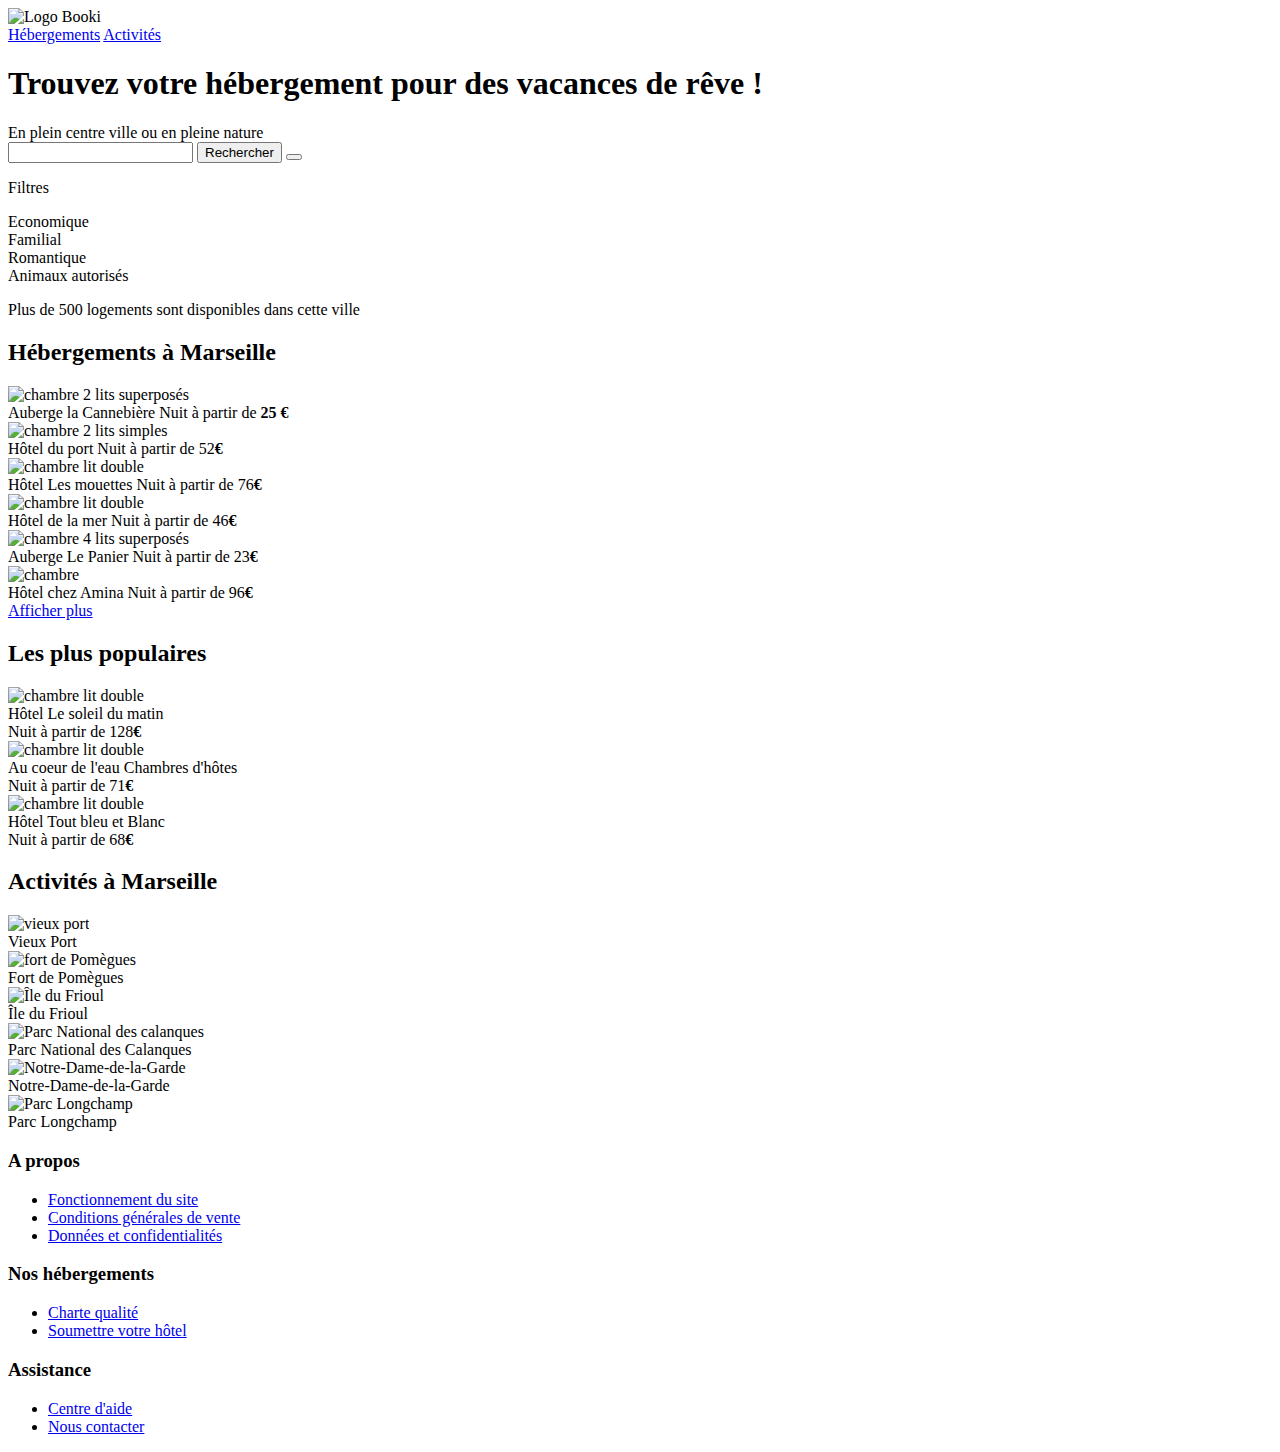
==== index1.html @ a5f81b46 "test commit" ====
<!DOCTYPE html>
<html lang="fr">
  <head>
    <meta charset="UTF-8" />
    <meta http-equiv="X-UA-Compatible" content="IE=edge" />
    <meta name="viewport" content="width=device-width, initial-scale=1.0" />
    <meta name="description" content="recherche d'hébergements" />
    <link rel="preconnect" href="https://fonts.googleapis.com" />
    <link rel="preconnect" href="https://fonts.gstatic.com" crossorigin />
    <link
      href="https://fonts.googleapis.com/css2?family=Raleway:wght@400;800&display=swap"
      rel="stylesheet"
    />
    <link rel="steelsheet" href="normalize1.css" />
    <link rel="stylesheet" href="style1.css" />
    <script
      src="https://kit.fontawesome.com/217941a73b.js"
      crossorigin="anonymous"
    ></script>
    <title>Booki</title>
  </head>
  <body>
    <nav class="navigation">
      <div>
        <img class="nav_logo" src="images/logo/Booki.png" alt="Logo Booki" />
      </div>
      <div>
        <a href="#Hebergements">Hébergements</a>
        <a href="#Activites">Activités</a>
      </div>
    </nav>
    <header>
      <div class="header">
        <h1>Trouvez votre hébergement pour des vacances de rêve !</h1>
        <span>En plein centre ville ou en pleine nature</span>
      </div>

      <!-- Formulaire -->

      <form method="post" action="traitement.php">
        <i class="fas fa-map-marker-alt icon_lieu"></i>
        <label for="ville"></label>
        <input
          type="text"
          class="ville"
          name="ville"
          autocomplete="off"
          id="ville"
        />
        <input type="button" class="bouton_texte" value="Rechercher" />
        <button type="button" class="loupe">
          <i class="fas fa-search icone_loupe"></i>
        </button>
        <!-- <button class="rechercher">
        
          <span class="bouton_texte">Rechercher</span>
        </button> -->
      </form>
      <div class="filtres">
        <p class="texte_filtres">Filtres</p>

        <div class="filtre filtre_economique">
          <div class="rond">
            <div>
              <i
                class="fas fa-money-bill-wave icone"
                style="font-size: 12px"
              ></i>
            </div>
          </div>
          <div>Economique</div>
        </div>

        <div class="filtre filtre_familial">
          <div class="rond">
            <div>
              <i class="fas fa-child icone" style="font-size: 14px"></i>
            </div>
          </div>
          <div>Familial</div>
        </div>

        <div class="filtre filtre_romantique">
          <div class="rond">
            <div>
              <i class="fas fa-heart icone" style="font-size: 14px"></i>
            </div>
          </div>
          <div>Romantique</div>
        </div>

        <div class="filtre filtre_animaux">
          <div class="rond">
            <div>
              <i class="fas fa-dog icone" style="font-size: 14px"></i>
            </div>
          </div>
          <div>Animaux autorisés</div>
        </div>
      </div>

      <!-- Info -->

      <div class="info">
        <div class="rond_info">
          <div>
            <i class="fas fa-info icone_info" style="font-size: 12px"></i>
          </div>
        </div>

        <p>Plus de 500 logements sont disponibles dans cette ville</p>
      </div>
    </header>
    <main>
      <!-- HEBERGEMENTS A MARSEILLE-->

      <section class="section_h">
        <h2 id="Hebergements">Hébergements à Marseille</h2>

        <div class="hebergements">
          <div class="cartes">
            <div class="carte_h carte_h1">
              <img
                src="images/hebergements/4_small/marcus-loke-WQJvWU_HZFo-unsplash.jpg"
                alt="chambre 2 lits superposés"
                class="photo_h"
              />

              <div class="details_hebergements">
                <span class="nom">Auberge la Cannebière</span>
                <span class="prix">Nuit à partir de <strong>25 €</strong></span>
                <div class="star">
                  <i class="fas fa-star"></i>
                  <i class="fas fa-star"></i>
                  <i class="fas fa-star"></i>
                  <i class="fas fa-star"></i>
                  <i class="fas fa-star"></i>
                </div>
              </div>
            </div>

            <div class="carte_h carte_h2">
              <img
                src="images/hebergements/4_small/fred-kleber-gTbaxaVLvsg-unsplash.jpg"
                alt="chambre 2 lits simples"
                class="photo_h"
              />

              <div class="details_hebergements">
                <span class="nom">Hôtel du port</span>
                <span class="prix">Nuit à partir de 52<strong>€</strong></span>
                <div class="star">
                  <i class="fas fa-star"></i>
                  <i class="fas fa-star"></i>
                  <i class="fas fa-star"></i>
                  <i class="fas fa-star"></i>
                  <i class="fas fa-star"></i>
                </div>
              </div>
            </div>

            <div class="carte_h carte_h3">
              <img
                src="images/hebergements/4_small/reisetopia-B8WIgxA_PFU-unsplash.jpg"
                alt="chambre lit double"
                class="photo_h"
              />

              <div class="details_hebergements">
                <span class="nom">Hôtel Les mouettes</span>
                <span class="prix">Nuit à partir de 76<strong>€</strong></span>
                <div class="star">
                  <i class="fas fa-star"></i>
                  <i class="fas fa-star"></i>
                  <i class="fas fa-star"></i>
                  <i class="fas fa-star"></i>
                  <i class="fas fa-star"></i>
                </div>
              </div>
            </div>

            <div class="carte_h carte_h4">
              <img
                src="images/hebergements/4_small/annie-spratt-Eg1qcIitAuA-unsplash.jpg"
                alt="chambre lit double"
                class="photo_h"
              />

              <div class="details_hebergements">
                <span class="nom">Hôtel de la mer</span>
                <span class="prix">Nuit à partir de 46<strong>€</strong></span>
                <div class="star">
                  <i class="fas fa-star"></i>
                  <i class="fas fa-star"></i>
                  <i class="fas fa-star"></i>
                  <i class="fas fa-star"></i>
                  <i class="fas fa-star"></i>
                </div>
              </div>
            </div>

            <div class="carte_h carte_h5">
              <img
                src="images/hebergements/4_small/nicate-lee-kT-ZyaiwBe0-unsplash.jpg"
                alt="chambre 4 lits superposés"
                class="photo_h"
              />
              <div class="details_hebergements">
                <span class="nom">Auberge Le Panier</span>
                <span class="prix">Nuit à partir de 23<strong>€</strong></span>
                <div class="star">
                  <i class="fas fa-star"></i>
                  <i class="fas fa-star"></i>
                  <i class="fas fa-star"></i>
                  <i class="fas fa-star"></i>
                  <i class="fas fa-star"></i>
                </div>
              </div>
            </div>

            <div class="carte_h carte_h6">
              <img
                src="images/hebergements/4_small/febrian-zakaria-M6S1WvfW68A-unsplash.jpg"
                alt="chambre"
                class="photo_h"
              />

              <div class="details_hebergements">
                <span class="nom">Hôtel chez Amina</span>
                <span class="prix">Nuit à partir de 96<strong>€</strong></span>
                <div class="star">
                  <i class="fas fa-star"></i>
                  <i class="fas fa-star"></i>
                  <i class="fas fa-star"></i>
                  <i class="fas fa-star"></i>
                  <i class="fas fa-star"></i>
                </div>
              </div>
            </div>
          </div>
        </div>
        <a href="#" class="plus">Afficher plus</a>
      </section>

      <!-- LES PLUS POPULAIRES -->

      <aside>
        <div class="titre">
          <h2>Les plus populaires</h2>
          <i class="fas fa-chart-line icone_fleche" style="font-size: 24px"></i>
        </div>

        <div class="populaires">
          <div class="cartes_p carte_p1">
            <img
              src="images/hebergements/4_small/emile-guillemot-Bj_rcSC5XfE-unsplash.jpg"
              alt="chambre lit double"
              class="photo_p"
            />

            <div class="details_populaires">
              <div>
                <div class="nom">Hôtel Le soleil du matin</div>
                <div class="prix">Nuit à partir de 128<strong>€</strong></div>
              </div>
              <div class="star_p">
                <i class="fas fa-star star"></i>
                <i class="fas fa-star star"></i>
                <i class="fas fa-star star"></i>
                <i class="fas fa-star star"></i>
                <i class="fas fa-star star"></i>
              </div>
            </div>
          </div>
        </div>
        <div class="cartes_p carte_p2">
          <img
            src="images/hebergements/4_small/aw-creative-VGs8z60yT2c-unsplash.jpg"
            alt="chambre lit double"
            class="photo_p"
          />

          <div class="details_populaires">
            <div>
              <div class="nom">Au coeur de l'eau Chambres d'hôtes</div>
              <div class="prix">Nuit à partir de 71<strong>€</strong></div>
            </div>

            <div class="star_p">
              <i class="fas fa-star star"></i>
              <i class="fas fa-star star"></i>
              <i class="fas fa-star star"></i>
              <i class="fas fa-star star"></i>
              <i class="fas fa-star star"></i>
            </div>
          </div>
        </div>

        <div class="cartes_p carte_p3">
          <img
            src="images/hebergements/4_small/febrian-zakaria-sjvU0THccQA-unsplash.jpg"
            alt="chambre lit double"
            class="photo_p"
          />
          <div class="details_populaires">
            <div>
              <div class="nom">Hôtel Tout bleu et Blanc</div>

              <div class="prix">Nuit à partir de 68<strong>€</strong></div>
            </div>
            <div class="star_p">
              <i class="fas fa-star star"></i>
              <i class="fas fa-star star"></i>
              <i class="fas fa-star star"></i>
              <i class="fas fa-star star"></i>
              <i class="fas fa-star star"></i>
            </div>
          </div>
        </div>
      </aside>

      <!-- ACTIVITES A MARSEILLE -->

      <section class="section_a">
        <h2 id="Activites">Activités à Marseille</h2>

        <div class="activites">
          <div class="carte_a activite_1">
            <div>
              <img
                src="images/activites/4_small/reno-laithienne-QUgJhdY5Fyk-unsplash.jpg"
                alt="vieux port"
                class="photo_a photo_1"
              />
            </div>
            <div class="legende">Vieux Port</div>
          </div>

          <div class="carte_a activite_2_5">
            <div class="activite_2">
              <img
                src="images/activites/4_small/paul-hermann-QFTrLdQIRhI-unsplash.jpg"
                alt="fort de Pomègues"
                class="photo_a photo_2"
              />

              <div class="legende">Fort de Pomègues</div>
            </div>

            <div class="activite_5">
              <img
                src="images/activites/4_small/kevin-hikari-rV_Qd1l-VXg-unsplash.jpg"
                alt="Île du Frioul"
                class="photo_a photo_5"
              />

              <div class="legende">Île du Frioul</div>
            </div>
          </div>

          <div class="carte_a activite_3">
            <div>
              <img
                src="images/activites/4_small/kilyan-sockalingum-NR8-cBCN3aI-unsplash.jpg"
                alt="Parc National des calanques"
                class="photo_a photo_3"
              />
            </div>
            <div class="legende">Parc National des Calanques</div>
          </div>

          <div class="carte_a activite_4_6">
            <div class="activite_4">
              <div>
                <img
                  src="images/activites/4_small/florian-wehde-xW9e8gdotxI-unsplash.jpg"
                  alt="Notre-Dame-de-la-Garde"
                  class="photo_a photo_4"
                />
              </div>
              <div class="legende">Notre-Dame-de-la-Garde</div>
            </div>

            <div class="activite_6">
              <div>
                <img
                  src="images/activites/4_small/lena-paulin-wH2-EJoDcV0-unsplash.jpg"
                  alt="Parc Longchamp"
                  class="photo_a photo_6"
                />
              </div>
              <div class="legende">Parc Longchamp</div>
            </div>
          </div>
        </div>
      </section>
    </main>
    <footer class="nav_footer">
      <div class="nav">
        <h3>A propos</h3>
        <nav>
          <ul class="liste">
            <li><a class="lien" href="#">Fonctionnement du site</a></li>
            <li><a class="lien" href="#">Conditions générales de vente</a></li>
            <li><a class="lien" href="#">Données et confidentialités</a></li>
          </ul>
        </nav>
      </div>

      <div class="nav">
        <h3>Nos hébergements</h3>
        <nav>
          <ul class="liste">
            <li><a class="lien" href="#">Charte qualité</a></li>
            <li><a class="lien" href="#">Soumettre votre hôtel</a></li>
          </ul>
        </nav>
      </div>

      <div class="nav">
        <h3>Assistance</h3>
        <nav>
          <ul class="liste">
            <li><a class="lien" href="#">Centre d'aide</a></li>
            <li><a class="lien" href="#">Nous contacter</a></li>
          </ul>
        </nav>
      </div>
    </footer>
  </body>
</html>
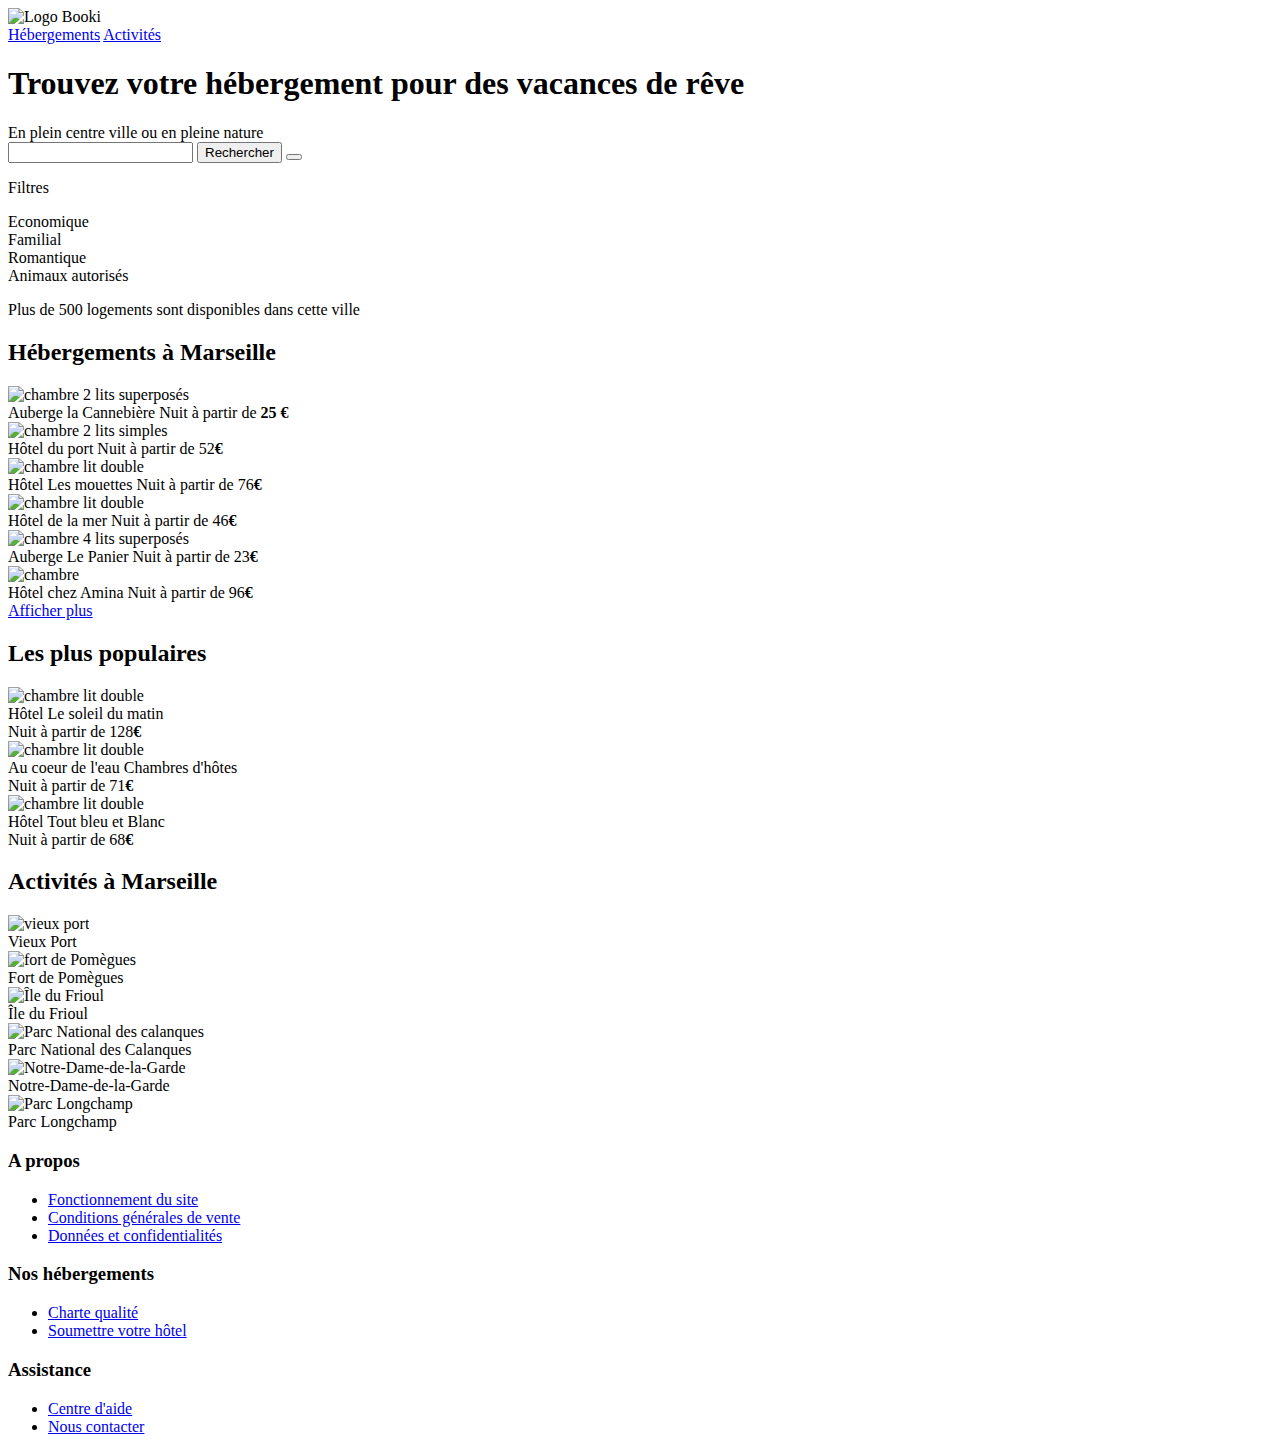
==== commit 51069d65: "test commit2" ====
--- a/index1.html
+++ b/index1.html
@@ -31,7 +31,7 @@
     </nav>
     <header>
       <div class="header">
-        <h1>Trouvez votre hébergement pour des vacances de rêve !</h1>
+        <h1>Trouvez votre hébergement pour des vacances de rêve </h1>
         <span>En plein centre ville ou en pleine nature</span>
       </div>
 
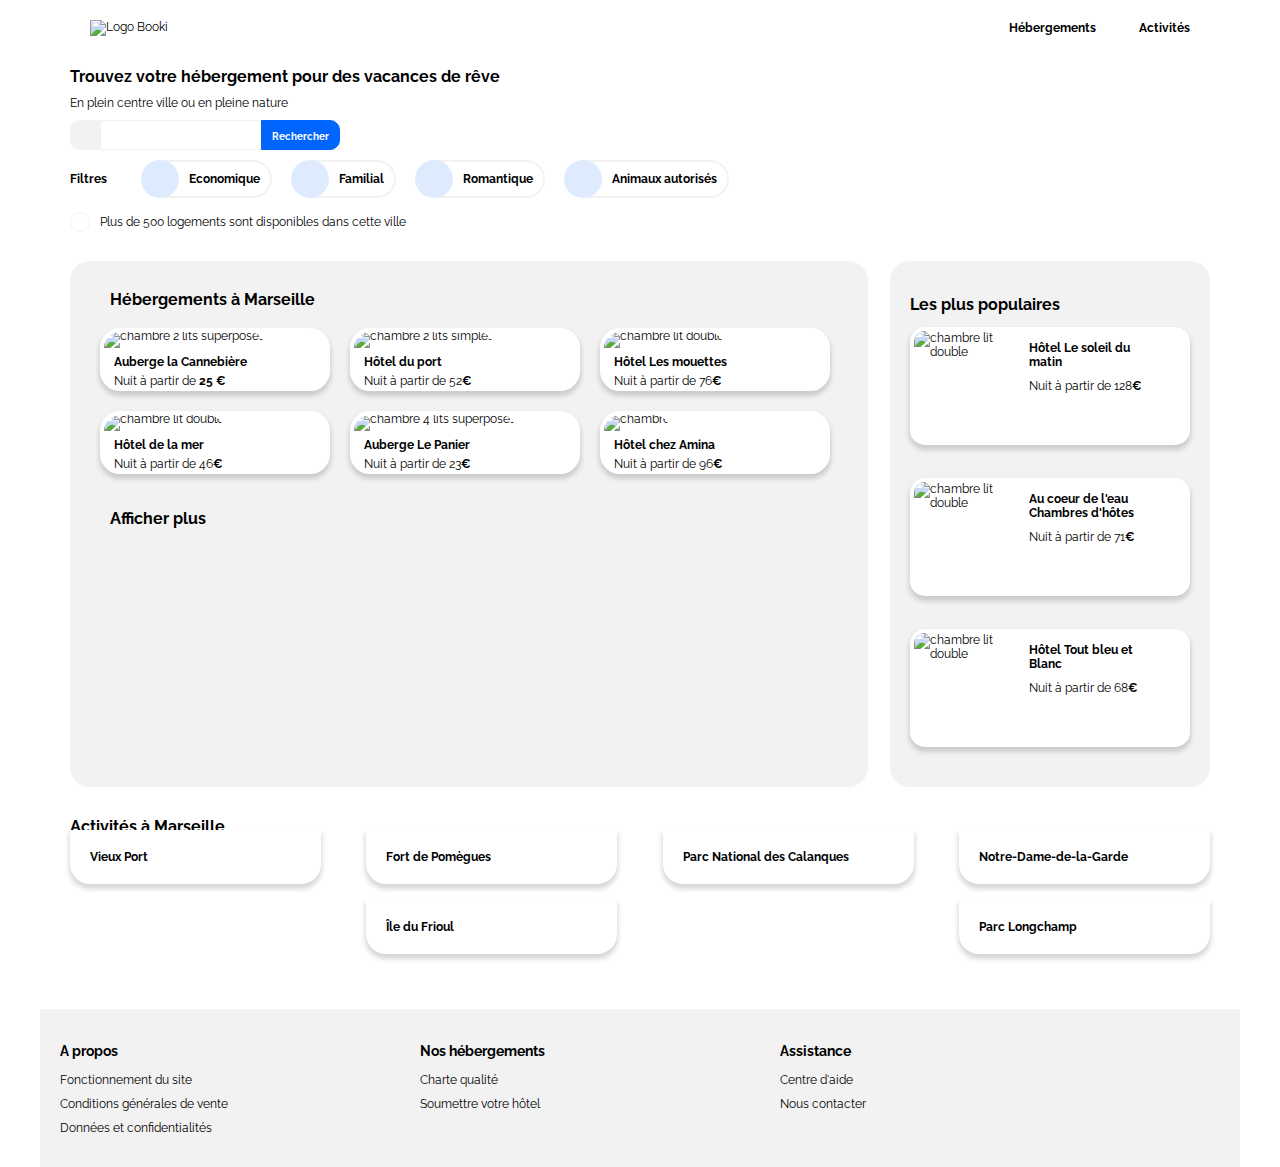
==== commit 86ed348b: "desktop %" ====
--- a/index1.html
+++ b/index1.html
@@ -8,7 +8,7 @@
     <link rel="preconnect" href="https://fonts.googleapis.com" />
     <link rel="preconnect" href="https://fonts.gstatic.com" crossorigin />
     <link
-      href="https://fonts.googleapis.com/css2?family=Raleway:wght@400;800&display=swap"
+      href="https://fonts.googleapis.com/css2?family=Raleway:wght@400;700&display=swap"
       rel="stylesheet"
     />
     <link rel="steelsheet" href="normalize1.css" />
@@ -22,11 +22,12 @@
   <body>
     <nav class="navigation">
       <div>
-        <img class="nav_logo" src="images/logo/Booki.png" alt="Logo Booki" />
-      </div>
-      <div>
-        <a href="#Hebergements">Hébergements</a>
-        <a href="#Activites">Activités</a>
+        <img class="nav_logo_gauche" src="images/logo/Booki.png" alt="Logo Booki" />
+        <img class="nav_logo_centre" src="images/logo/Booki@3x.png" alt="Logo Booki" />
+      </div>
+      <div class="nav_a_h">
+        <a class="nav_h" href="#Hebergements">Hébergements</a>
+        <a class="nav_a" href="#Activites">Activités</a>
       </div>
     </nav>
     <header>
@@ -35,27 +36,31 @@
         <span>En plein centre ville ou en pleine nature</span>
       </div>
 
-      <!-- Formulaire -->
-
-      <form method="post" action="traitement.php">
-        <i class="fas fa-map-marker-alt icon_lieu"></i>
-        <label for="ville"></label>
-        <input
-          type="text"
-          class="ville"
-          name="ville"
-          autocomplete="off"
-          id="ville"
-        />
-        <input type="button" class="bouton_texte" value="Rechercher" />
-        <button type="button" class="loupe">
-          <i class="fas fa-search icone_loupe"></i>
-        </button>
-        <!-- <button class="rechercher">
-        
-          <span class="bouton_texte">Rechercher</span>
-        </button> -->
-      </form>
+                                      <!-- Formulaire -->
+
+
+      <div class="formulaire">
+        <form method="post" action="traitement.php">
+          <i class="fas fa-map-marker-alt icon_lieu"></i>
+          <label for="ville"></label>
+          <input
+            type="text"
+            class="ville"
+            name="ville"
+            autocomplete="off"
+            id="ville"
+          />
+          <input type="button" class="bouton_texte" value="Rechercher" />
+          <button type="button" class="loupe">
+            <i class="fas fa-search icone_loupe"></i>
+          </button>
+          <!-- <button class="rechercher">
+          
+            <span class="bouton_texte">Rechercher</span>
+          </button> -->
+        </form>
+      </div>
+
       <div class="filtres">
         <p class="texte_filtres">Filtres</p>
 
@@ -112,214 +117,226 @@
       </div>
     </header>
     <main>
-      <!-- HEBERGEMENTS A MARSEILLE-->
-
-      <section class="section_h">
-        <h2 id="Hebergements">Hébergements à Marseille</h2>
-
-        <div class="hebergements">
-          <div class="cartes">
-            <div class="carte_h carte_h1">
-              <img
-                src="images/hebergements/4_small/marcus-loke-WQJvWU_HZFo-unsplash.jpg"
-                alt="chambre 2 lits superposés"
-                class="photo_h"
-              />
-
-              <div class="details_hebergements">
-                <span class="nom">Auberge la Cannebière</span>
-                <span class="prix">Nuit à partir de <strong>25 €</strong></span>
-                <div class="star">
-                  <i class="fas fa-star"></i>
-                  <i class="fas fa-star"></i>
-                  <i class="fas fa-star"></i>
-                  <i class="fas fa-star"></i>
-                  <i class="fas fa-star"></i>
-                </div>
-              </div>
-            </div>
-
-            <div class="carte_h carte_h2">
-              <img
-                src="images/hebergements/4_small/fred-kleber-gTbaxaVLvsg-unsplash.jpg"
-                alt="chambre 2 lits simples"
-                class="photo_h"
-              />
-
-              <div class="details_hebergements">
-                <span class="nom">Hôtel du port</span>
-                <span class="prix">Nuit à partir de 52<strong>€</strong></span>
-                <div class="star">
-                  <i class="fas fa-star"></i>
-                  <i class="fas fa-star"></i>
-                  <i class="fas fa-star"></i>
-                  <i class="fas fa-star"></i>
-                  <i class="fas fa-star"></i>
-                </div>
-              </div>
-            </div>
-
-            <div class="carte_h carte_h3">
-              <img
-                src="images/hebergements/4_small/reisetopia-B8WIgxA_PFU-unsplash.jpg"
-                alt="chambre lit double"
-                class="photo_h"
-              />
-
-              <div class="details_hebergements">
-                <span class="nom">Hôtel Les mouettes</span>
-                <span class="prix">Nuit à partir de 76<strong>€</strong></span>
-                <div class="star">
-                  <i class="fas fa-star"></i>
-                  <i class="fas fa-star"></i>
-                  <i class="fas fa-star"></i>
-                  <i class="fas fa-star"></i>
-                  <i class="fas fa-star"></i>
-                </div>
-              </div>
-            </div>
-
-            <div class="carte_h carte_h4">
-              <img
-                src="images/hebergements/4_small/annie-spratt-Eg1qcIitAuA-unsplash.jpg"
-                alt="chambre lit double"
-                class="photo_h"
-              />
-
-              <div class="details_hebergements">
-                <span class="nom">Hôtel de la mer</span>
-                <span class="prix">Nuit à partir de 46<strong>€</strong></span>
-                <div class="star">
-                  <i class="fas fa-star"></i>
-                  <i class="fas fa-star"></i>
-                  <i class="fas fa-star"></i>
-                  <i class="fas fa-star"></i>
-                  <i class="fas fa-star"></i>
-                </div>
-              </div>
-            </div>
-
-            <div class="carte_h carte_h5">
-              <img
-                src="images/hebergements/4_small/nicate-lee-kT-ZyaiwBe0-unsplash.jpg"
-                alt="chambre 4 lits superposés"
-                class="photo_h"
-              />
-              <div class="details_hebergements">
-                <span class="nom">Auberge Le Panier</span>
-                <span class="prix">Nuit à partir de 23<strong>€</strong></span>
-                <div class="star">
-                  <i class="fas fa-star"></i>
-                  <i class="fas fa-star"></i>
-                  <i class="fas fa-star"></i>
-                  <i class="fas fa-star"></i>
-                  <i class="fas fa-star"></i>
-                </div>
-              </div>
-            </div>
-
-            <div class="carte_h carte_h6">
-              <img
-                src="images/hebergements/4_small/febrian-zakaria-M6S1WvfW68A-unsplash.jpg"
-                alt="chambre"
-                class="photo_h"
-              />
-
-              <div class="details_hebergements">
-                <span class="nom">Hôtel chez Amina</span>
-                <span class="prix">Nuit à partir de 96<strong>€</strong></span>
-                <div class="star">
-                  <i class="fas fa-star"></i>
-                  <i class="fas fa-star"></i>
-                  <i class="fas fa-star"></i>
-                  <i class="fas fa-star"></i>
-                  <i class="fas fa-star"></i>
-                </div>
-              </div>
-            </div>
-          </div>
-        </div>
-        <a href="#" class="plus">Afficher plus</a>
-      </section>
-
-      <!-- LES PLUS POPULAIRES -->
-
-      <aside>
-        <div class="titre">
-          <h2>Les plus populaires</h2>
-          <i class="fas fa-chart-line icone_fleche" style="font-size: 24px"></i>
-        </div>
-
-        <div class="populaires">
-          <div class="cartes_p carte_p1">
-            <img
-              src="images/hebergements/4_small/emile-guillemot-Bj_rcSC5XfE-unsplash.jpg"
-              alt="chambre lit double"
-              class="photo_p"
-            />
-
-            <div class="details_populaires">
-              <div>
-                <div class="nom">Hôtel Le soleil du matin</div>
-                <div class="prix">Nuit à partir de 128<strong>€</strong></div>
-              </div>
-              <div class="star_p">
-                <i class="fas fa-star star"></i>
-                <i class="fas fa-star star"></i>
-                <i class="fas fa-star star"></i>
-                <i class="fas fa-star star"></i>
-                <i class="fas fa-star star"></i>
-              </div>
-            </div>
-          </div>
-        </div>
-        <div class="cartes_p carte_p2">
-          <img
-            src="images/hebergements/4_small/aw-creative-VGs8z60yT2c-unsplash.jpg"
-            alt="chambre lit double"
-            class="photo_p"
-          />
-
-          <div class="details_populaires">
-            <div>
-              <div class="nom">Au coeur de l'eau Chambres d'hôtes</div>
-              <div class="prix">Nuit à partir de 71<strong>€</strong></div>
-            </div>
-
-            <div class="star_p">
-              <i class="fas fa-star star"></i>
-              <i class="fas fa-star star"></i>
-              <i class="fas fa-star star"></i>
-              <i class="fas fa-star star"></i>
-              <i class="fas fa-star star"></i>
-            </div>
-          </div>
-        </div>
-
-        <div class="cartes_p carte_p3">
-          <img
-            src="images/hebergements/4_small/febrian-zakaria-sjvU0THccQA-unsplash.jpg"
-            alt="chambre lit double"
-            class="photo_p"
-          />
-          <div class="details_populaires">
-            <div>
-              <div class="nom">Hôtel Tout bleu et Blanc</div>
-
-              <div class="prix">Nuit à partir de 68<strong>€</strong></div>
-            </div>
-            <div class="star_p">
-              <i class="fas fa-star star"></i>
-              <i class="fas fa-star star"></i>
-              <i class="fas fa-star star"></i>
-              <i class="fas fa-star star"></i>
-              <i class="fas fa-star star"></i>
-            </div>
-          </div>
-        </div>
-      </aside>
-
-      <!-- ACTIVITES A MARSEILLE -->
+
+      <div class="section_h_p">
+                               <!-- HEBERGEMENTS A MARSEILLE-->
+
+
+        <section class="section_h">
+          <h2 id="Hebergements">Hébergements à Marseille</h2>
+
+          <div class="hebergements">
+            <div class="cartes">
+              <div class="carte_h carte_h1">
+                <img
+                  src="images/hebergements/4_small/marcus-loke-WQJvWU_HZFo-unsplash.jpg"
+                  alt="chambre 2 lits superposés"
+                  class="photo_h"
+                />
+
+                <div class="details_hebergements">
+                  <span class="nom">Auberge la Cannebière</span>
+                  <span class="prix">Nuit à partir de <strong>25 €</strong></span>
+                  <div class="etoile">
+                    <i class="fas fa-star"></i>
+                    <i class="fas fa-star"></i>
+                    <i class="fas fa-star"></i>
+                    <i class="fas fa-star"></i>
+                    <i class="fas fa-star"></i>
+                  </div>
+                </div>
+              </div>
+
+              <div class="carte_h carte_h2">
+                <img
+                  src="images/hebergements/4_small/fred-kleber-gTbaxaVLvsg-unsplash.jpg"
+                  alt="chambre 2 lits simples"
+                  class="photo_h"
+                />
+
+                <div class="details_hebergements">
+                  <span class="nom">Hôtel du port</span>
+                  <span class="prix">Nuit à partir de 52<strong>€</strong></span>
+                  <div class="etoile">
+                    <i class="fas fa-star"></i>
+                    <i class="fas fa-star"></i>
+                    <i class="fas fa-star"></i>
+                    <i class="fas fa-star"></i>
+                    <i class="fas fa-star"></i>
+                  </div>
+                </div>
+              </div>
+
+              <div class="carte_h carte_h3">
+                <img
+                  src="images/hebergements/4_small/reisetopia-B8WIgxA_PFU-unsplash.jpg"
+                  alt="chambre lit double"
+                  class="photo_h"
+                />
+
+                <div class="details_hebergements">
+                  <span class="nom">Hôtel Les mouettes</span>
+                  <span class="prix">Nuit à partir de 76<strong>€</strong></span>
+                  <div class="etoile">
+                    <i class="fas fa-star"></i>
+                    <i class="fas fa-star"></i>
+                    <i class="fas fa-star"></i>
+                    <i class="fas fa-star"></i>
+                    <i class="fas fa-star"></i>
+                  </div>
+                </div>
+              </div>
+
+              <div class="carte_h carte_h4">
+                <img
+                  src="images/hebergements/4_small/annie-spratt-Eg1qcIitAuA-unsplash.jpg"
+                  alt="chambre lit double"
+                  class="photo_h"
+                />
+
+                <div class="details_hebergements">
+                  <span class="nom">Hôtel de la mer</span>
+                  <span class="prix">Nuit à partir de 46<strong>€</strong></span>
+                  <div class="etoile">
+                    <i class="fas fa-star"></i>
+                    <i class="fas fa-star"></i>
+                    <i class="fas fa-star"></i>
+                    <i class="fas fa-star"></i>
+                    <i class="fas fa-star"></i>
+                  </div>
+                </div>
+              </div>
+
+              <div class="carte_h carte_h5">
+                <img
+                  src="images/hebergements/4_small/nicate-lee-kT-ZyaiwBe0-unsplash.jpg"
+                  alt="chambre 4 lits superposés"
+                  class="photo_h"
+                />
+                <div class="details_hebergements">
+                  <span class="nom">Auberge Le Panier</span>
+                  <span class="prix">Nuit à partir de 23<strong>€</strong></span>
+                  <div class="etoile">
+                    <i class="fas fa-star"></i>
+                    <i class="fas fa-star"></i>
+                    <i class="fas fa-star"></i>
+                    <i class="fas fa-star"></i>
+                    <i class="fas fa-star"></i>
+                  </div>
+                </div>
+              </div>
+
+              <div class="carte_h carte_h6">
+                <img
+                  src="images/hebergements/4_small/febrian-zakaria-M6S1WvfW68A-unsplash.jpg"
+                  alt="chambre"
+                  class="photo_h"
+                />
+
+                <div class="details_hebergements">
+                  <span class="nom">Hôtel chez Amina</span>
+                  <span class="prix">Nuit à partir de 96<strong>€</strong></span>
+                  <div class="etoile">
+                    <i class="fas fa-star"></i>
+                    <i class="fas fa-star"></i>
+                    <i class="fas fa-star"></i>
+                    <i class="fas fa-star"></i>
+                    <i class="fas fa-star"></i>
+                  </div>
+                </div>
+              </div>
+            </div>
+          </div>
+          <a href="#" class="plus">Afficher plus</a>
+        </section>
+
+
+                                  <!-- LES PLUS POPULAIRES -->
+
+
+        <aside>
+          <div class="titre">
+            <h2>Les plus populaires</h2>
+            <i class="fas fa-chart-line icone_fleche" style="font-size: 20px"></i>
+          </div>
+
+          <div class="populaires">
+            <div class="cartes_p">
+              <div class="carte_p carte_p1">
+                <img
+                  src="images/hebergements/4_small/emile-guillemot-Bj_rcSC5XfE-unsplash.jpg"
+                  alt="chambre lit double"
+                  class="photo_p"
+                />
+
+                <div class="details_populaires">
+                  <div>
+                    <div class="nom">Hôtel Le soleil du matin</div>
+                    <div class="prix">Nuit à partir de 128<strong>€</strong></div>
+                  </div>
+                  <div class="etoile_p">
+                    <i class="fas fa-star star"></i>
+                    <i class="fas fa-star star"></i>
+                    <i class="fas fa-star star"></i>
+                    <i class="fas fa-star star"></i>
+                    <i class="fas fa-star star"></i>
+                  </div>
+                </div>
+              </div>
+            
+              <div class="carte_p carte_p2">
+                <img
+                  src="images/hebergements/4_small/aw-creative-VGs8z60yT2c-unsplash.jpg"
+                  alt="chambre lit double"
+                  class="photo_p"
+                />
+
+                <div class="details_populaires">
+                  <div>
+                    <div class="nom">Au coeur de l'eau Chambres d'hôtes</div>
+                    <div class="prix">Nuit à partir de 71<strong>€</strong></div>
+                  </div>
+
+                  <div class="etoile_p">
+                    <i class="fas fa-star star"></i>
+                    <i class="fas fa-star star"></i>
+                    <i class="fas fa-star star"></i>
+                    <i class="fas fa-star star"></i>
+                    <i class="fas fa-star star"></i>
+                  </div>
+                </div>
+              </div>
+            
+
+              <div class="carte_p carte_p3">
+                <img
+                  src="images/hebergements/4_small/febrian-zakaria-sjvU0THccQA-unsplash.jpg"
+                  alt="chambre lit double"
+                  class="photo_p"
+                />
+                <div class="details_populaires">
+                  <div>
+                    <div class="nom">Hôtel Tout bleu et Blanc</div>
+
+                    <div class="prix">Nuit à partir de 68<strong>€</strong></div>
+                  </div>
+                  <div class="etoile_p">
+                    <i class="fas fa-star star"></i>
+                    <i class="fas fa-star star"></i>
+                    <i class="fas fa-star star"></i>
+                    <i class="fas fa-star star"></i>
+                    <i class="fas fa-star star"></i>
+                  </div>
+                </div>
+              </div>
+            </div>
+          </div>
+        </aside>
+      </div>
+
+                                                         <!-- ACTIVITES A MARSEILLE -->
+
+
 
       <section class="section_a">
         <h2 id="Activites">Activités à Marseille</h2>
--- a/style1.css
+++ b/style1.css
@@ -0,0 +1,603 @@
+html {
+  box-sizing: border-box;
+}
+*,
+*:before,
+*:after {
+  box-sizing: inherit;
+}
+
+                                                                   /* PROJET 2 BOOKI */
+
+                                                        /* configuration pour un écran de plus de 992px  */
+body {
+  font-family: "Raleway", sans-serif;
+  width: 1200px;
+  margin: auto;
+  font-size: 12px;
+}
+
+.navigation, header, main {
+  margin-left: 30px;
+  margin-right: 30px;
+}
+                                                               /* BARRE DE NAVIGATION */
+.navigation {
+  display: flex;
+  justify-content: space-between;
+  align-content: center;
+  align-items: center;
+} 
+.nav_logo_gauche {
+  max-width: 150px;
+  padding: 20px 10px 0px 20px;
+  margin-bottom: 20px;
+}
+.nav_logo_centre {
+  display: none;
+}
+.navigation a {
+  color: black;
+  font-weight: 700;
+  text-decoration: none;
+  border-top: 3px solid transparent;
+  padding: 40px 20px 10px 20px;
+}
+.navigation a:hover {
+  color: #0065fc;
+  border-top: 3px solid #0065fc;
+}
+.navigation a:focus {
+  color: #0065fc;
+  border-top: 3px solid #0065fc;
+}
+                                                              /* HEADER */
+h1 {
+  font-size: 16px;
+}
+
+.formulaire {
+  display: flex;
+  text-align: center;
+  justify-content: flex-start;
+}
+
+form {
+  height: 30px;
+  margin-top: 10px;
+  margin-left: 30px;
+  margin-right: 10px;
+  position: relative;
+}
+label {
+  height: 30px;
+  width: 30px;
+  background-color: #f2f2f2;
+  border-radius: 10px 0px 0px 10px;
+  position: absolute;
+  transform: translate(-30px, 0px);
+}
+.icon_lieu {
+  position: absolute;
+  z-index: 1;
+  transform: translate(-200%, 70%);
+}
+.ville {
+  font-family: "Raleway", sans-serif;
+  background-color: white;
+  border: 1px solid #f2f2f2;
+  font-weight: 700;
+  height: 30px;
+  width:240px;
+  padding-left: 10px;
+  
+}
+.bouton_texte {
+  background-color: #0065fc;
+  color: white;
+  height: 30px;
+  font-family: "Raleway", sans-serif;
+  font-size: 10px;
+  font-weight: 700;
+  padding: 10px;
+  border: 1px solid #0065fc;
+  border-radius: 0px 10px 10px 0px; 
+  position: absolute;  
+  right:0px;
+}
+.loupe {
+  display: none;
+}
+.rond {
+  display: flex;
+  justify-content: center;
+  align-items: center;
+  background-color: #deebff;
+  width: 38px;
+  height: 38px;
+  border-radius: 50%;
+  position: absolute;
+  top: -2px;
+  left: -8px;
+}
+.icone {
+  color: #0065fc;
+}
+.texte_filtres {
+  margin-right: 20px;
+}
+.filtres {
+  font-weight: 700;
+  display: flex;
+  align-items: baseline;
+}
+.filtre {
+  margin: 10px 5px 5px 20px;
+  padding: 10px;
+  border: 2px solid #f2f2f2;
+  border-bottom-left-radius: 20px;
+  border-bottom-right-radius: 20px;
+  border-top-left-radius: 20px;
+  border-top-right-radius: 20px;
+  padding-left: 40px;
+  position: relative;
+}
+.info {
+  display: flex;
+  align-items: center;
+}
+.rond_info {
+  display: flex;
+  justify-content: center;
+  align-items: center;
+  border: 1px solid #f2f2f2;
+  width: 20px;
+  height: 20px;
+  border-radius: 50%;
+  margin-right: 10px;
+}
+.icone_info {
+  color: #0065fc;
+}
+
+                                                                     /* MAIN */
+.section_h_p {
+  display: flex;
+  flex-wrap: wrap;
+  justify-content: space-between;
+}
+h2 {
+  /* max-width: 60%; */
+  font-size: 16px;
+  font-weight: bold;
+}
+
+                                                                 /* HEBERGEMENTS */
+
+.section_h h2 {
+  padding-left:20px;
+}
+.section_h {
+  width: 70%;
+  margin-top: 20px;
+  padding: 20px;
+  background-color: #f2f2f2;
+  border-radius: 20px;
+  line-height: 80%;
+}
+
+.cartes {
+  display: flex;
+  flex-wrap: wrap;
+  /* justify-content: space-between; */
+}
+.carte_h {
+  min-width:230px;
+  /* max-width: 100%; */
+  margin: 10px;
+  background-color: white;
+  border: 4px solid white;
+  border-radius: 20px;
+  box-shadow: 0px 4px 5px 1px rgba(0, 0, 0, 0.16);
+}
+.photo_h {
+  /* height:350px;
+  width:240px; */
+  height: 100px;
+  width: 100%;
+  border-radius: 20px 20px 0 0;
+  object-fit: cover;
+}
+.details_hebergements {
+  background-color: white;
+  border-radius: 0 0 20px 20px;
+  margin-left: 10px;
+  display: flex;
+  flex-direction: column;
+  justify-content: space-around;
+  /* height: 80px; */
+  /* padding: 0px 10px; */
+}
+.nom {
+  font-weight: bold;
+  font-size: 12px;
+  margin-top: 10px;
+}
+.prix {
+  font-size: 12px;
+  margin-top: 10px;
+}
+.etoile i, .etoile_p i {
+  color: #0065fc;
+  font-size:10px;
+  margin-top: 10px;
+  margin-bottom: 10px;
+}
+/* .etoile i, .etoile_p i {
+  font-size: 10px;
+} */
+/* .etoile_p i {
+  font-size: 12px;
+} */
+.carte_h1 i:last-child {
+  color: #f2f2f2;
+}
+.carte_h3 i:last-child {
+  color: #f2f2f2;
+}
+.carte_h4 i:last-child {
+  color: #f2f2f2;
+}
+.carte_h4 i:nth-last-child(2) {
+  color: #f2f2f2;
+}
+.carte_h5 i:last-child {
+  color: #f2f2f2;
+}
+.plus {
+  margin-left: 20px;
+  margin-top: 30px;
+  margin-bottom: 10px;
+  text-decoration: none;
+  font-weight: bold;
+  font-size: 16px;
+  color: black;
+  display: block;
+}
+                                                                    /* LES PLUS POPULAIRES */
+aside {
+  /* width: 28%; */
+  margin-top: 20px;
+  /* padding: 20px 20px 10px 20px; */
+  padding: 20px;
+  background-color: #f2f2f2;
+  border-radius: 20px;
+}
+aside h2 {
+  width: 70%;
+}
+/* .populaire {
+  height: 100%;
+} */
+.titre {
+  width: 100%;
+  display: flex;
+  justify-content: space-between;
+  align-items: baseline;
+}
+.icone_fleche {
+  color: black;
+}
+.cartes_p {
+  min-height: 420px;
+  /* max-width: 280px; */
+  margin-bottom: 20px;
+  /* padding: 20px 20px 0px 20px; */
+  display: flex;
+  flex-direction: column;
+  justify-content: space-between;
+}
+.carte_p {
+  height: 118px;
+  /* height: 100%; */
+  width: 280px;
+  background-color: white;
+  border-radius: 15px;
+  box-shadow: 0px 4px 5px 1px rgba(0, 0, 0, 0.16);
+  border: 4px solid white;
+  display: flex;
+}
+/* .carte_p3 {
+  margin-bottom: none;
+} */
+.photo_p {
+  height: 110px;
+  width: 35%;
+  border-radius: 10px 0px 0px 10px;
+  object-fit: cover;
+}
+.details_populaires {
+  width: 55%;
+  /* margin-top:10px; */
+  margin-left: 20px;
+  padding-right:35px;
+
+  display: flex;
+  flex-direction: column;
+  justify-content: space-between;
+}
+/* .etoile_p {
+  margin-top: 20px;
+} */
+.carte_p2 i:last-child {
+  color: #f2f2f2;
+}
+.carte_p3 i:last-child {
+  color: #f2f2f2;
+}
+                                                                    /* ACTIVITES A MARSEILLE */
+.section_a {
+  width: 100%;
+  margin: 30px 0px 20px 0px;
+} 
+.activites {
+  width:auto;
+  height: auto;
+  display: flex;
+  justify-content: space-between;
+  flex-wrap: wrap;
+}
+.photo_1{
+  height:340px;
+  width: 250px;
+}
+.photo_2 {
+  height: 160px;
+  width: 250px;
+}
+.photo_5 {
+  height: 120px;
+  width: 250px;
+}
+.photo_3 {
+  height: 340px;
+  width: 250px;
+}
+.photo_4 {
+  height: 130px;
+  width: 250px;
+}
+.photo_6 {
+  height: 150px;
+  width: 250px;
+}
+/* .activite_2_5 {
+  display: flex;
+  flex-direction: column;
+  justify-content: space-between;
+} 
+.activite_4_6 {
+  display: flex;
+  flex-direction: column;
+  justify-content: space-between;
+}  */
+.carte_a {
+  width: 22%;
+  display: inline-block;
+  border-radius: 20px;
+}
+.photo_a {
+  width: 100%;
+
+  border-radius: 20px 20px 20px 20px;
+  /* overflow: hidden; */
+  object-fit: cover;
+  position: relative;
+}
+.legende {
+  background-color: white;
+  width: 100%;
+  font-weight: 700;
+  padding: 20px;
+  border-radius: 0 0 20px 20px;
+  box-shadow: 0px 4px 5px 1px rgba(0, 0, 0, 0.16);
+  transform: translate(0px, -35px);
+}
+                                                                                /* FOOTER */
+.nav_footer {
+  /* margin-top: 40px; */
+  background-color: #f2f2f2;
+  display: flex;
+  flex-wrap: wrap;
+  justify-content: flex-start;
+}
+.nav {
+  width: 30%;
+  padding: 20px;
+  display: flex;
+  flex-direction: column;
+}
+ul {
+  margin-top: 0px;
+  padding-left: 0px;
+}
+li {
+  margin-bottom: 10px;
+}
+.lien {
+  color: black;
+  text-decoration: none;
+}
+.lien:hover {
+  color:#0065fc;
+}
+.liste {
+  list-style: none;
+}
+
+                                                        /* configuration pour un écran de tablette de 768px à 992px */
+
+/* @media all and (min-width: 768px) and (max-width: 992px) {
+
+.loupe {
+    display: none;
+  }
+.header {
+  display: flex;
+  flex-direction: column;
+  align-items:center;
+}
+.formulaire {
+  display: flex;
+  justify-content: center;
+}
+.section_h {
+    width: 100%;
+  }
+main {
+    flex-direction: column;
+  }
+aside {
+    width: 100%;
+  }
+.cartes_p {
+    width: 100%;
+    flex-direction: row;
+  }
+  
+ } */
+
+
+                                                     /* configuration pour écran de téléphone jusqu'à 768px */
+/* 
+@media all and (max-width: 768px) {
+
+  .navigation {
+    margin:0;
+    width: 100%;
+    flex-direction: column;
+    align-content: center;
+  }
+  .navigation a {
+    border-top: none;
+    border-bottom: 3px solid #f2f2f2;
+  }
+  .navigation a:hover {
+    border-top: none;
+    border-bottom: 3px solid #0065fc;
+  }
+  .navigation a:focus {
+    border-top: none;
+    border-bottom: 3px solid #0065fc;
+  }
+  .nav_logo_gauche {
+    display:none;
+  }
+  .nav_logo_centre{
+    display: block;
+    padding: 20px 10px 0px 20px;
+  }
+ .nav_a_h {
+   width: 100%;
+   margin:0;
+ }
+ header {
+   margin-top:20px;
+ }
+  .header {  
+ 
+    display: flex;
+    flex-direction: column;
+    align-items:center;
+    
+  }
+  .formulaire {
+    display: flex;
+    text-align: center;
+    justify-content: center;
+  }
+  form {
+    margin-top: 10px;
+    position:relative;
+  }
+.ville {
+  width: 180px;
+}
+  .loupe {
+    height: 30px;
+    width: 30px;
+    border-radius: 10px 10px 10px 10px;
+    border: 1px solid #0065fc;
+    background-color: #0065fc;
+    color: white;
+    position:absolute;
+    right:0px;
+    display:inline-block;
+  }
+  .icone_loupe {
+    font-size:10px;
+  }
+  .bouton_texte {
+    display: none;
+  }
+  .filtres {
+    max-width: 289px;
+    display: flex;
+    flex-wrap: wrap;
+  }
+  .texte_filtres {
+    flex-basis: 150px;
+  }
+  .filtre {
+    margin: 5px;
+    padding: 10px 5px 10px 35px;
+  }
+  .rond_info {
+    width: 28px;
+    margin-left: 5px;
+  }
+  main {
+    flex-direction: column-reverse;
+  }
+  aside {
+    width: 100%;
+  }
+  .carte_p {
+    width: 100%;
+  }
+  .section_h {
+    width: 100%;
+
+
+  }
+
+  h2 {
+    width: 100%;
+    margin-left:0;
+  }
+  .hebergements {
+    width:100%;
+    display: flex;
+
+  }
+
+  .carte_h {
+    min-width:200px;
+    max-width:300px;
+
+  }
+  .plus {
+    margin-left: 0px;
+  }
+
+  .carte_p {
+    width: 100px;
+  }
+  .section_a:nth-child(1) {
+    order: 2;
+      } 
+
+  .nav_footer {
+    margin-top: 20px;
+  }
+} */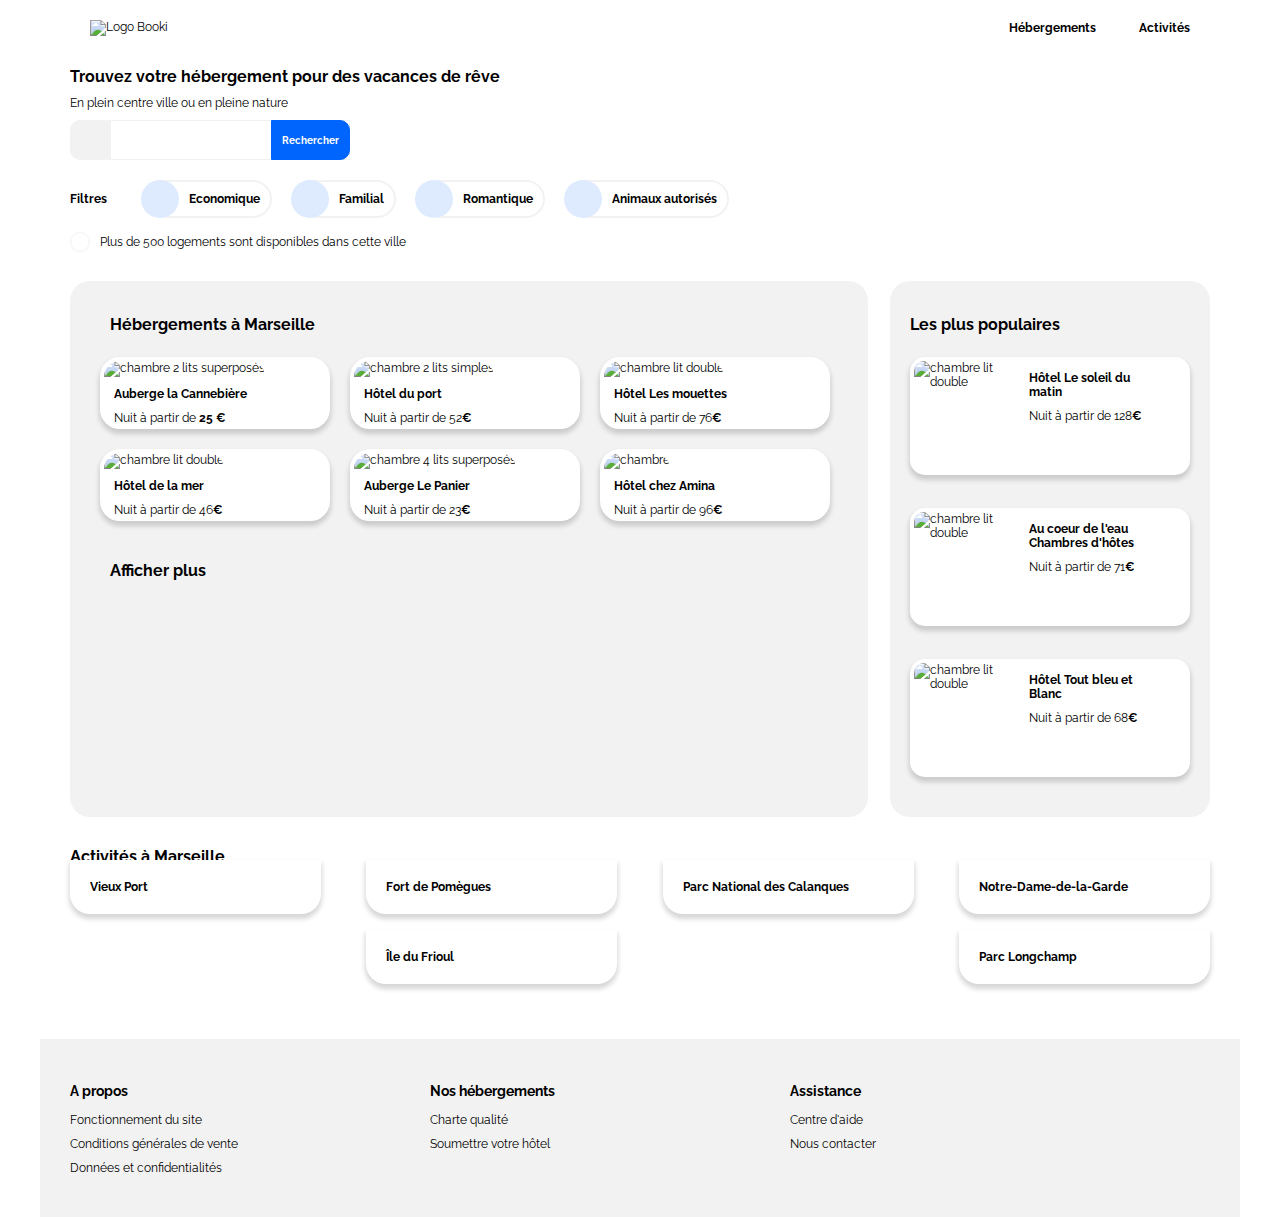
==== commit 062e8c84: "tablette" ====
--- a/index1.html
+++ b/index1.html
@@ -36,12 +36,12 @@
         <span>En plein centre ville ou en pleine nature</span>
       </div>
 
-                                      <!-- Formulaire -->
+                                                                        <!------ Formulaire -------->
 
 
       <div class="formulaire">
         <form method="post" action="traitement.php">
-          <i class="fas fa-map-marker-alt icon_lieu"></i>
+          <i class="fas fa-map-marker-alt icone_lieu"></i>
           <label for="ville"></label>
           <input
             type="text"
@@ -54,10 +54,6 @@
           <button type="button" class="loupe">
             <i class="fas fa-search icone_loupe"></i>
           </button>
-          <!-- <button class="rechercher">
-          
-            <span class="bouton_texte">Rechercher</span>
-          </button> -->
         </form>
       </div>
 
@@ -119,7 +115,7 @@
     <main>
 
       <div class="section_h_p">
-                               <!-- HEBERGEMENTS A MARSEILLE-->
+                                                                      <!------- HEBERGEMENTS A MARSEILLE-------->
 
 
         <section class="section_h">
--- a/style1.css
+++ b/style1.css
@@ -18,8 +18,8 @@
 }
 
 .navigation, header, main {
-  margin-left: 30px;
-  margin-right: 30px;
+  padding-left: 30px;
+  padding-right: 30px;
 }
                                                                /* BARRE DE NAVIGATION */
 .navigation {
@@ -63,31 +63,29 @@
 }
 
 form {
-  height: 30px;
-  margin-top: 10px;
-  margin-left: 30px;
-  margin-right: 10px;
+  height: 40px;
+  margin: 10px 10px 10px 40px;
   position: relative;
 }
 label {
-  height: 30px;
-  width: 30px;
+  height: 40px;
+  width: 40px;
   background-color: #f2f2f2;
   border-radius: 10px 0px 0px 10px;
   position: absolute;
-  transform: translate(-30px, 0px);
-}
-.icon_lieu {
+  transform: translate(-40px, 0px);
+}
+.icone_lieu {
   position: absolute;
   z-index: 1;
-  transform: translate(-200%, 70%);
+  transform: translate(-250%, 100%);
 }
 .ville {
   font-family: "Raleway", sans-serif;
   background-color: white;
   border: 1px solid #f2f2f2;
   font-weight: 700;
-  height: 30px;
+  height: 40px;
   width:240px;
   padding-left: 10px;
   
@@ -95,7 +93,7 @@
 .bouton_texte {
   background-color: #0065fc;
   color: white;
-  height: 30px;
+  height: 40px;
   font-family: "Raleway", sans-serif;
   font-size: 10px;
   font-weight: 700;
@@ -183,7 +181,7 @@
   padding: 20px;
   background-color: #f2f2f2;
   border-radius: 20px;
-  line-height: 80%;
+  /* line-height: 80%; */
 }
 
 .cartes {
@@ -231,7 +229,7 @@
   color: #0065fc;
   font-size:10px;
   margin-top: 10px;
-  margin-bottom: 10px;
+  margin-bottom: 5px;
 }
 /* .etoile i, .etoile_p i {
   font-size: 10px;
@@ -274,7 +272,7 @@
   border-radius: 20px;
 }
 aside h2 {
-  width: 70%;
+  width: 80%;
 }
 /* .populaire {
   height: 100%;
@@ -288,9 +286,12 @@
 .icone_fleche {
   color: black;
 }
+.populaires {
+  margin-top:10px;
+}
 .cartes_p {
   min-height: 420px;
-  /* max-width: 280px; */
+  max-width: 280px;
   margin-bottom: 20px;
   /* padding: 20px 20px 0px 20px; */
   display: flex;
@@ -299,7 +300,6 @@
 }
 .carte_p {
   height: 118px;
-  /* height: 100%; */
   width: 280px;
   background-color: white;
   border-radius: 15px;
@@ -307,9 +307,10 @@
   border: 4px solid white;
   display: flex;
 }
-/* .carte_p3 {
-  margin-bottom: none;
-} */
+.carte_p:hover, .carte_h:hover {
+  color:#0065fc;
+  cursor: pointer;
+} 
 .photo_p {
   height: 110px;
   width: 35%;
@@ -320,15 +321,13 @@
   width: 55%;
   /* margin-top:10px; */
   margin-left: 20px;
-  padding-right:35px;
+  padding-right:20px;
 
   display: flex;
   flex-direction: column;
   justify-content: space-between;
 }
-/* .etoile_p {
-  margin-top: 20px;
-} */
+
 .carte_p2 i:last-child {
   color: #f2f2f2;
 }
@@ -371,16 +370,7 @@
   height: 150px;
   width: 250px;
 }
-/* .activite_2_5 {
-  display: flex;
-  flex-direction: column;
-  justify-content: space-between;
-} 
-.activite_4_6 {
-  display: flex;
-  flex-direction: column;
-  justify-content: space-between;
-}  */
+
 .carte_a {
   width: 22%;
   display: inline-block;
@@ -388,9 +378,7 @@
 }
 .photo_a {
   width: 100%;
-
   border-radius: 20px 20px 20px 20px;
-  /* overflow: hidden; */
   object-fit: cover;
   position: relative;
 }
@@ -413,7 +401,7 @@
 }
 .nav {
   width: 30%;
-  padding: 20px;
+  padding: 30px;
   display: flex;
   flex-direction: column;
 }
@@ -437,8 +425,12 @@
 
                                                         /* configuration pour un écran de tablette de 768px à 992px */
 
-/* @media all and (min-width: 768px) and (max-width: 992px) {
-
+ @media all and (min-width: 768px) and (max-width: 992px) {
+
+  .navigation {
+    width:70%;
+    margin:auto;
+  }
 .loupe {
     display: none;
   }
@@ -451,34 +443,51 @@
   display: flex;
   justify-content: center;
 }
-.section_h {
+.filtres, .info {
+  justify-content:center;
+}
+
+.section_h, aside, .section_a, .nav_footer {
+    /* width: 100%; */
+    width:70%;
+    margin:auto;
+  }
+ .section_h_p {
+    min-height: 860px;
+  }
+  .cartes_p {
     width: 100%;
-  }
-main {
-    flex-direction: column;
-  }
-aside {
-    width: 100%;
-  }
-.cartes_p {
-    width: 100%;
+    min-height:100px;
+    max-width:none;
     flex-direction: row;
-  }
-  
- } */
+    flex-wrap:wrap;
+    align-content:space-between;
+  }
+  .carte_p {
+    width: 240px;
+  } 
+ } 
 
 
                                                      /* configuration pour écran de téléphone jusqu'à 768px */
-/* 
+
 @media all and (max-width: 768px) {
 
+body {
+  max-width: 310px;
+  /* width:45%; */
+  margin:auto;
+}
+.navigation, header, main {
+  padding-left:0px;
+  padding-right:0px;
+}
   .navigation {
-    margin:0;
-    width: 100%;
     flex-direction: column;
     align-content: center;
   }
   .navigation a {
+    font-weight: 400;
     border-top: none;
     border-bottom: 3px solid #f2f2f2;
   }
@@ -495,37 +504,48 @@
   }
   .nav_logo_centre{
     display: block;
+    width: 120px;
     padding: 20px 10px 0px 20px;
   }
  .nav_a_h {
-   width: 100%;
-   margin:0;
+  
+  display: flex;
+  justify-content: space-between;
+  width: 100%;   
+ }
+ .nav_h,.nav_a {
+   width:50%;
+   text-align: center;
  }
  header {
-   margin-top:20px;
+   width: 270px;
+   margin: auto;
+   /* padding:20px 15px 0px 15px; */
+   /* align-items:flex-start; */
+ }
+ h1 {
+   font-size: 18px;;
  }
   .header {  
- 
-    display: flex;
+     display: flex;
     flex-direction: column;
-    align-items:center;
-    
+    align-items:flex-start;
   }
   .formulaire {
+    padding:15px 0px 15px 0px;
     display: flex;
     text-align: center;
-    justify-content: center;
+    justify-content: flex-start;
   }
   form {
-    margin-top: 10px;
     position:relative;
   }
 .ville {
-  width: 180px;
+  width: 230px;
 }
   .loupe {
-    height: 30px;
-    width: 30px;
+    height: 40px;
+    width: 40px;
     border-radius: 10px 10px 10px 10px;
     border: 1px solid #0065fc;
     background-color: #0065fc;
@@ -549,55 +569,84 @@
     flex-basis: 150px;
   }
   .filtre {
-    margin: 5px;
-    padding: 10px 5px 10px 35px;
+    margin: 0px 10px 10px 5px;
+    padding: 10px 10px 10px 35px;
   }
   .rond_info {
     width: 28px;
     margin-left: 5px;
   }
-  main {
+  .section_h_p {
     flex-direction: column-reverse;
   }
   aside {
     width: 100%;
+    border-radius:0;
   }
   .carte_p {
     width: 100%;
   }
   .section_h {
     width: 100%;
-
+    background-color: white;
+    margin-top:0px;
 
   }
 
   h2 {
     width: 100%;
     margin-left:0;
+    font-size: 18px;
+  }
+  .section_h h2 {
+    padding-left:0px;
+    padding-bottom: 10px;
   }
   .hebergements {
+    display: flex;
+  }
+  .cartes {
+    height:1150px;
+
+}
+  .carte_h {
+    height:174px;
     width:100%;
-    display: flex;
-
-  }
-
-  .carte_h {
-    min-width:200px;
-    max-width:300px;
-
+    margin:0;
+    box-shadow: 0px 4px 5px 1px rgba(0, 0, 0, 0.16);
+  }
+  .details_hebergements {
+    line-height: 80%;
   }
   .plus {
     margin-left: 0px;
   }
-
-  .carte_p {
-    width: 100px;
-  }
-  .section_a:nth-child(1) {
-    order: 2;
-      } 
-
+.section_a {
+  height: auto;
+  padding:0 20px;
+}
+  .activites {
+    height:1200px;
+    flex-direction:column;
+
+  }
+.carte_a {
+  height: 174px;
+  width: 100%;
+}
+.photo_a {
+  height: 150px;
+}
+.activite_2_5, .activite_4_6 {
+  height: 380px;
+}
   .nav_footer {
+    width:100%;
     margin-top: 20px;
-  }
-} */+    flex-direction:column;
+  }
+  .nav {
+    width: 100%;
+    padding: 10px 20px 10px 20px;
+  }
+} 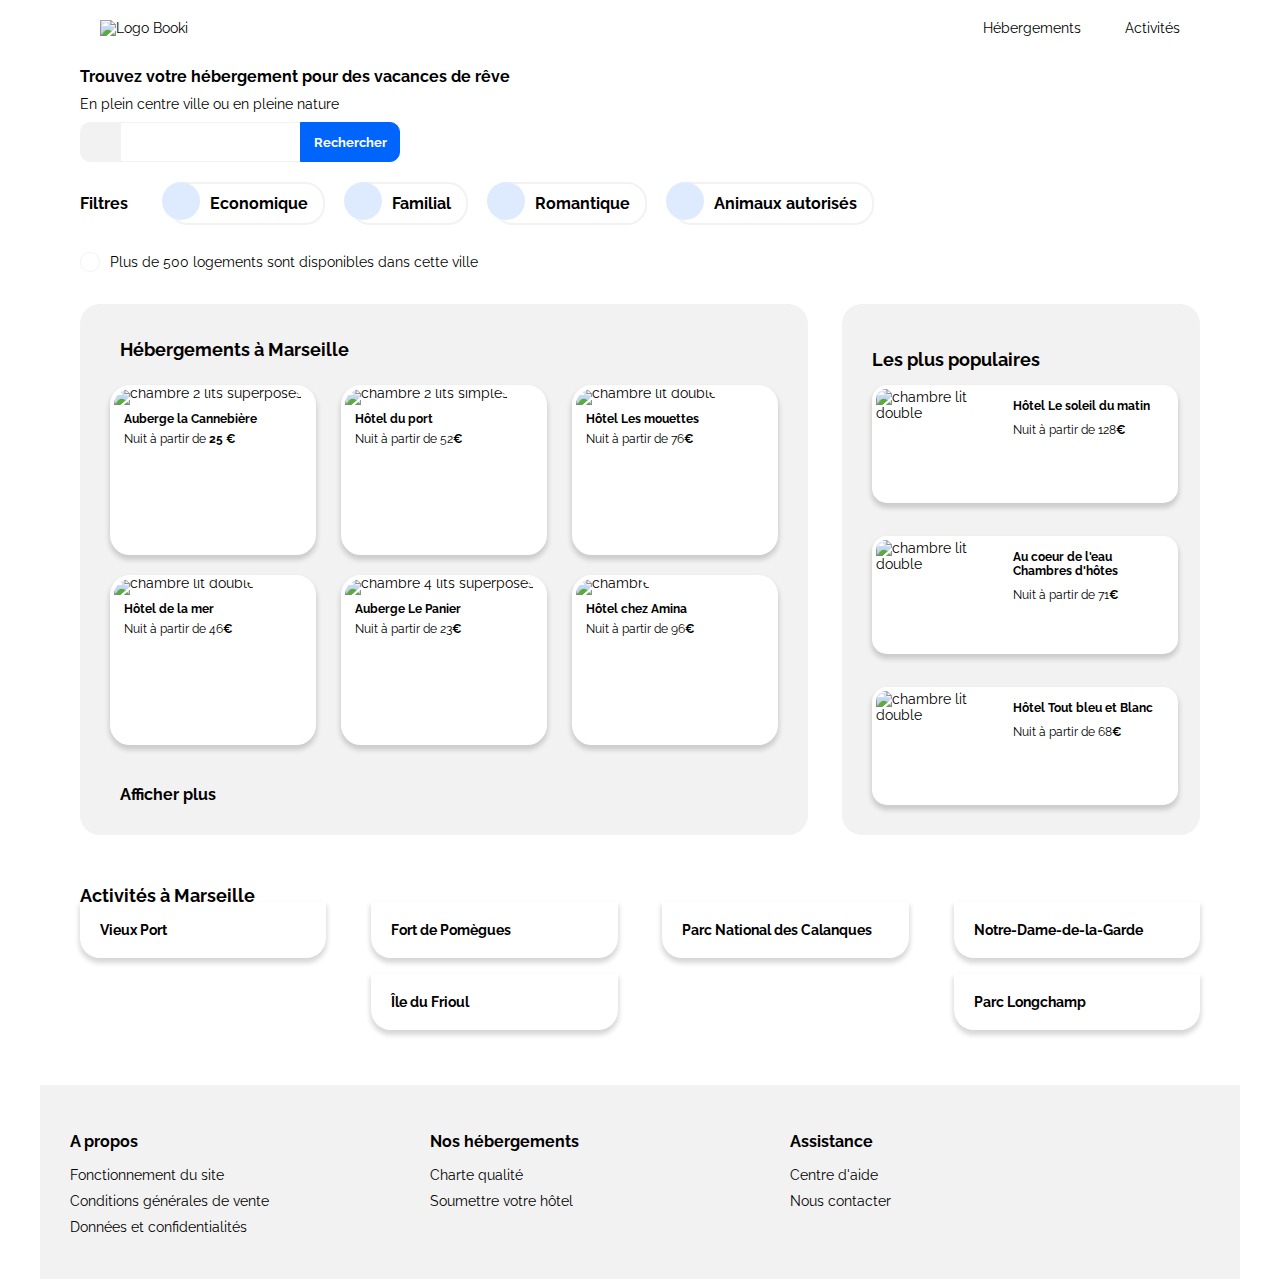
==== commit 92334bd1: "tablette2" ====
--- a/index1.html
+++ b/index1.html
@@ -20,6 +20,7 @@
     <title>Booki</title>
   </head>
   <body>
+                                                                        <!-- BARRE DE NAVIGATION -->
     <nav class="navigation">
       <div>
         <img class="nav_logo_gauche" src="images/logo/Booki.png" alt="Logo Booki" />
@@ -36,7 +37,7 @@
         <span>En plein centre ville ou en pleine nature</span>
       </div>
 
-                                                                        <!------ Formulaire -------->
+                                                                        <!-- Formulaire -->
 
 
       <div class="formulaire">
@@ -56,7 +57,7 @@
           </button>
         </form>
       </div>
-
+                                                                      <!-- FILTRES -->
       <div class="filtres">
         <p class="texte_filtres">Filtres</p>
 
@@ -100,7 +101,7 @@
         </div>
       </div>
 
-      <!-- Info -->
+                                                                      <!-- Info -->
 
       <div class="info">
         <div class="rond_info">
@@ -115,7 +116,7 @@
     <main>
 
       <div class="section_h_p">
-                                                                      <!------- HEBERGEMENTS A MARSEILLE-------->
+                                                                      <!--HEBERGEMENTS A MARSEILLE-->
 
 
         <section class="section_h">
@@ -256,7 +257,7 @@
             <i class="fas fa-chart-line icone_fleche" style="font-size: 20px"></i>
           </div>
 
-          <div class="populaires">
+          <!-- <div class="populaires"> -->
             <div class="cartes_p">
               <div class="carte_p carte_p1">
                 <img
@@ -326,7 +327,7 @@
                 </div>
               </div>
             </div>
-          </div>
+          <!-- </div> -->
         </aside>
       </div>
 
--- a/style1.css
+++ b/style1.css
@@ -11,15 +11,15 @@
 
                                                         /* configuration pour un écran de plus de 992px  */
 body {
+  width: 1200px;
   font-family: "Raleway", sans-serif;
-  width: 1200px;
+  font-size: 14px;
   margin: auto;
-  font-size: 12px;
 }
 
 .navigation, header, main {
-  padding-left: 30px;
-  padding-right: 30px;
+  padding-left: 40px;
+  padding-right: 40px;
 }
                                                                /* BARRE DE NAVIGATION */
 .navigation {
@@ -29,7 +29,7 @@
   align-items: center;
 } 
 .nav_logo_gauche {
-  max-width: 150px;
+  width: 100px;
   padding: 20px 10px 0px 20px;
   margin-bottom: 20px;
 }
@@ -37,11 +37,10 @@
   display: none;
 }
 .navigation a {
+  text-decoration: none;
   color: black;
-  font-weight: 700;
-  text-decoration: none;
   border-top: 3px solid transparent;
-  padding: 40px 20px 10px 20px;
+  padding: 28px 20px 10px 20px;
 }
 .navigation a:hover {
   color: #0065fc;
@@ -78,45 +77,45 @@
 .icone_lieu {
   position: absolute;
   z-index: 1;
-  transform: translate(-250%, 100%);
+  transform: translate(-250%, 120%);
 }
 .ville {
+  height: 40px;
+  width:200px;
   font-family: "Raleway", sans-serif;
+  font-weight: 700;
   background-color: white;
   border: 1px solid #f2f2f2;
-  font-weight: 700;
-  height: 40px;
-  width:240px;
   padding-left: 10px;
   
 }
 .bouton_texte {
+  height: 40px;
+  width:100px;
+  font-family: "Raleway", sans-serif;
+  font-weight: 700;
   background-color: #0065fc;
   color: white;
-  height: 40px;
-  font-family: "Raleway", sans-serif;
-  font-size: 10px;
-  font-weight: 700;
-  padding: 10px;
   border: 1px solid #0065fc;
   border-radius: 0px 10px 10px 0px; 
+  padding: 10px;
   position: absolute;  
-  right:0px;
+  right:-80px;
 }
 .loupe {
   display: none;
 }
 .rond {
-  display: flex;
-  justify-content: center;
-  align-items: center;
+  height: 38px;
+  width: 38px;
   background-color: #deebff;
-  width: 38px;
-  height: 38px;
   border-radius: 50%;
   position: absolute;
   top: -2px;
   left: -8px;
+  display: flex;
+  justify-content: center;
+  align-items: center;
 }
 .icone {
   color: #0065fc;
@@ -125,34 +124,35 @@
   margin-right: 20px;
 }
 .filtres {
+  font-size:16px;
   font-weight: 700;
   display: flex;
   align-items: baseline;
 }
 .filtre {
-  margin: 10px 5px 5px 20px;
-  padding: 10px;
   border: 2px solid #f2f2f2;
   border-bottom-left-radius: 20px;
   border-bottom-right-radius: 20px;
   border-top-left-radius: 20px;
   border-top-right-radius: 20px;
-  padding-left: 40px;
+  margin: 10px 5px 5px 20px;
+  padding: 10px 15px 10px 40px;
   position: relative;
 }
 .info {
+  margin-top:10px;
   display: flex;
   align-items: center;
 }
 .rond_info {
+  height: 20px;
+  width: 20px;
+  border: 1px solid #f2f2f2;
+  border-radius: 50%;
+  margin-right: 10px;
   display: flex;
   justify-content: center;
   align-items: center;
-  border: 1px solid #f2f2f2;
-  width: 20px;
-  height: 20px;
-  border-radius: 50%;
-  margin-right: 10px;
 }
 .icone_info {
   color: #0065fc;
@@ -165,8 +165,7 @@
   justify-content: space-between;
 }
 h2 {
-  /* max-width: 60%; */
-  font-size: 16px;
+  font-size: 18px;
   font-weight: bold;
 }
 
@@ -176,32 +175,31 @@
   padding-left:20px;
 }
 .section_h {
-  width: 70%;
+  width: 65%;
+  background-color: #f2f2f2;
+  border-radius: 20px;
   margin-top: 20px;
   padding: 20px;
-  background-color: #f2f2f2;
-  border-radius: 20px;
-  /* line-height: 80%; */
 }
 
 .cartes {
   display: flex;
   flex-wrap: wrap;
-  /* justify-content: space-between; */
+  justify-content: space-between;
 }
 .carte_h {
-  min-width:230px;
-  /* max-width: 100%; */
-  margin: 10px;
+  height:170px;
+  /* width:200px; */
+  width:30%;
+  line-height:70%;
   background-color: white;
   border: 4px solid white;
   border-radius: 20px;
   box-shadow: 0px 4px 5px 1px rgba(0, 0, 0, 0.16);
+  margin: 10px;
 }
 .photo_h {
-  /* height:350px;
-  width:240px; */
-  height: 100px;
+  height: 90px;
   width: 100%;
   border-radius: 20px 20px 0 0;
   object-fit: cover;
@@ -213,12 +211,10 @@
   display: flex;
   flex-direction: column;
   justify-content: space-around;
-  /* height: 80px; */
-  /* padding: 0px 10px; */
 }
 .nom {
+  font-size: 12px;
   font-weight: bold;
-  font-size: 12px;
   margin-top: 10px;
 }
 .prix {
@@ -231,12 +227,6 @@
   margin-top: 10px;
   margin-bottom: 5px;
 }
-/* .etoile i, .etoile_p i {
-  font-size: 10px;
-} */
-/* .etoile_p i {
-  font-size: 12px;
-} */
 .carte_h1 i:last-child {
   color: #f2f2f2;
 }
@@ -253,30 +243,26 @@
   color: #f2f2f2;
 }
 .plus {
-  margin-left: 20px;
+  font-size: 16px;
+  font-weight: bold;
+  text-decoration: none;
+  color: black;
   margin-top: 30px;
   margin-bottom: 10px;
-  text-decoration: none;
-  font-weight: bold;
-  font-size: 16px;
-  color: black;
+  margin-left: 20px;
   display: block;
 }
                                                                     /* LES PLUS POPULAIRES */
 aside {
-  /* width: 28%; */
+  width:32%;
   margin-top: 20px;
-  /* padding: 20px 20px 10px 20px; */
-  padding: 20px;
   background-color: #f2f2f2;
+  padding: 30px 30px 10px 30px;
   border-radius: 20px;
 }
 aside h2 {
   width: 80%;
 }
-/* .populaire {
-  height: 100%;
-} */
 .titre {
   width: 100%;
   display: flex;
@@ -291,16 +277,15 @@
 }
 .cartes_p {
   min-height: 420px;
-  max-width: 280px;
+  max-width: 310px;
   margin-bottom: 20px;
-  /* padding: 20px 20px 0px 20px; */
   display: flex;
   flex-direction: column;
   justify-content: space-between;
 }
 .carte_p {
   height: 118px;
-  width: 280px;
+  width: 306px;
   background-color: white;
   border-radius: 15px;
   box-shadow: 0px 4px 5px 1px rgba(0, 0, 0, 0.16);
@@ -313,16 +298,14 @@
 } 
 .photo_p {
   height: 110px;
-  width: 35%;
+  width: 40%;
   border-radius: 10px 0px 0px 10px;
   object-fit: cover;
 }
 .details_populaires {
   width: 55%;
-  /* margin-top:10px; */
   margin-left: 20px;
   padding-right:20px;
-
   display: flex;
   flex-direction: column;
   justify-content: space-between;
@@ -337,11 +320,11 @@
                                                                     /* ACTIVITES A MARSEILLE */
 .section_a {
   width: 100%;
-  margin: 30px 0px 20px 0px;
+  margin: 50px 0px 20px 0px;
 } 
 .activites {
+  height: auto;
   width:auto;
-  height: auto;
   display: flex;
   justify-content: space-between;
   flex-wrap: wrap;
@@ -383,17 +366,16 @@
   position: relative;
 }
 .legende {
-  background-color: white;
   width: 100%;
   font-weight: 700;
-  padding: 20px;
+  background-color: white;
   border-radius: 0 0 20px 20px;
   box-shadow: 0px 4px 5px 1px rgba(0, 0, 0, 0.16);
+  padding: 20px;
   transform: translate(0px, -35px);
 }
                                                                                 /* FOOTER */
 .nav_footer {
-  /* margin-top: 40px; */
   background-color: #f2f2f2;
   display: flex;
   flex-wrap: wrap;
@@ -426,39 +408,43 @@
                                                         /* configuration pour un écran de tablette de 768px à 992px */
 
  @media all and (min-width: 768px) and (max-width: 992px) {
-
-  .navigation {
+  body {
     width:70%;
     margin:auto;
   }
-.loupe {
-    display: none;
-  }
-.header {
-  display: flex;
-  flex-direction: column;
-  align-items:center;
-}
-.formulaire {
-  display: flex;
-  justify-content: center;
-}
-.filtres, .info {
-  justify-content:center;
-}
-
-.section_h, aside, .section_a, .nav_footer {
-    /* width: 100%; */
+  /* .navigation {
     width:70%;
     margin:auto;
-  }
- .section_h_p {
+  } */
+  .loupe {
+    display: none;
+  }
+  .header {
+    display: flex;
+    flex-direction: column;
+    align-items:center;
+  }
+  .formulaire {
+    display: flex;
+    justify-content: center;
+  }
+  .filtres, .info {
+    flex-wrap: wrap;
+    justify-content:center;
+
+  }
+
+  .section_h, aside, .section_a, .nav_footer {
+    width:70%;
+    margin:auto;
+  }
+  .section_h_p {
     min-height: 860px;
   }
   .cartes_p {
-    width: 100%;
     min-height:100px;
     max-width:none;
+    width: 100%;
     flex-direction: row;
     flex-wrap:wrap;
     align-content:space-between;
@@ -466,22 +452,22 @@
   .carte_p {
     width: 240px;
   } 
- } 
+} 
 
 
                                                      /* configuration pour écran de téléphone jusqu'à 768px */
 
 @media all and (max-width: 768px) {
 
-body {
-  max-width: 310px;
-  /* width:45%; */
-  margin:auto;
-}
-.navigation, header, main {
-  padding-left:0px;
-  padding-right:0px;
-}
+  body {
+    max-width: 310px;
+    margin:auto;
+  }
+  .navigation, header, main {
+    padding-left:0px;
+    padding-right:0px;
+  }
+                                    /* BARRE DE NAVIGATION */
   .navigation {
     flex-direction: column;
     align-content: center;
@@ -503,34 +489,33 @@
     display:none;
   }
   .nav_logo_centre{
-    display: block;
     width: 120px;
     padding: 20px 10px 0px 20px;
-  }
- .nav_a_h {
-  
-  display: flex;
-  justify-content: space-between;
-  width: 100%;   
- }
- .nav_h,.nav_a {
-   width:50%;
-   text-align: center;
- }
- header {
-   width: 270px;
-   margin: auto;
-   /* padding:20px 15px 0px 15px; */
-   /* align-items:flex-start; */
- }
- h1 {
-   font-size: 18px;;
- }
+    display: block;
+  }
+  .nav_a_h {
+    width: 100%;   
+    display: flex;
+    justify-content: space-between;
+  }
+  .nav_h,.nav_a {
+    width:50%;
+    text-align: center;
+  }
+                                                      /* HEADER */
+  header {
+    width: 270px;
+    margin: auto;   
+  }
+  h1 {
+    font-size: 18px;
+  }
   .header {  
-     display: flex;
+    display: flex;
     flex-direction: column;
     align-items:flex-start;
   }
+                                                       /* FORMULAIRE */
   .formulaire {
     padding:15px 0px 15px 0px;
     display: flex;
@@ -540,9 +525,9 @@
   form {
     position:relative;
   }
-.ville {
-  width: 230px;
-}
+  ville {
+    width: 230px;
+  }
   .loupe {
     height: 40px;
     width: 40px;
@@ -560,6 +545,7 @@
   .bouton_texte {
     display: none;
   }
+                                                    /* FILTRES */
   .filtres {
     max-width: 289px;
     display: flex;
@@ -572,48 +558,45 @@
     margin: 0px 10px 10px 5px;
     padding: 10px 10px 10px 35px;
   }
+                                                        /* INFO */
   .rond_info {
     width: 28px;
     margin-left: 5px;
   }
+                                                        /* MAIN */
   .section_h_p {
     flex-direction: column-reverse;
-  }
-  aside {
-    width: 100%;
-    border-radius:0;
-  }
-  .carte_p {
-    width: 100%;
   }
   .section_h {
     width: 100%;
     background-color: white;
     margin-top:0px;
-
-  }
-
+  }
+  aside {
+    width: 100%;
+    border-radius:0;
+  }
   h2 {
     width: 100%;
+    font-size: 18px;
     margin-left:0;
-    font-size: 18px;
-  }
-  .section_h h2 {
-    padding-left:0px;
-    padding-bottom: 10px;
-  }
+  }
+                                                /* HEBERGEMENTS A MARSEILLE */
   .hebergements {
     display: flex;
   }
+  .section_h h2 {
+    padding-bottom: 10px;
+    padding-left:0px;
+  }
   .cartes {
     height:1150px;
-
-}
+  }
   .carte_h {
     height:174px;
     width:100%;
+    box-shadow: 0px 4px 5px 1px rgba(0, 0, 0, 0.16);
     margin:0;
-    box-shadow: 0px 4px 5px 1px rgba(0, 0, 0, 0.16);
   }
   .details_hebergements {
     line-height: 80%;
@@ -621,25 +604,30 @@
   .plus {
     margin-left: 0px;
   }
-.section_a {
-  height: auto;
-  padding:0 20px;
-}
+                                              /* LES PLUS POPULAIRES */
+  .carte_p {
+    width: 100%;
+  }
+                                              /* ACTIVITES A MARSEILLE */
+  .section_a {
+    height: auto;
+    padding:0 20px;
+  }
   .activites {
     height:1200px;
     flex-direction:column;
-
-  }
-.carte_a {
-  height: 174px;
-  width: 100%;
-}
-.photo_a {
-  height: 150px;
-}
-.activite_2_5, .activite_4_6 {
-  height: 380px;
-}
+  }
+  .carte_a {
+    height: 174px;
+    width: 100%;
+  }
+  .photo_a {
+    height: 150px;
+  }
+  .activite_2_5, .activite_4_6 {
+    height: 380px;
+  }
+                                                          /* FOOTER */
   .nav_footer {
     width:100%;
     margin-top: 20px;
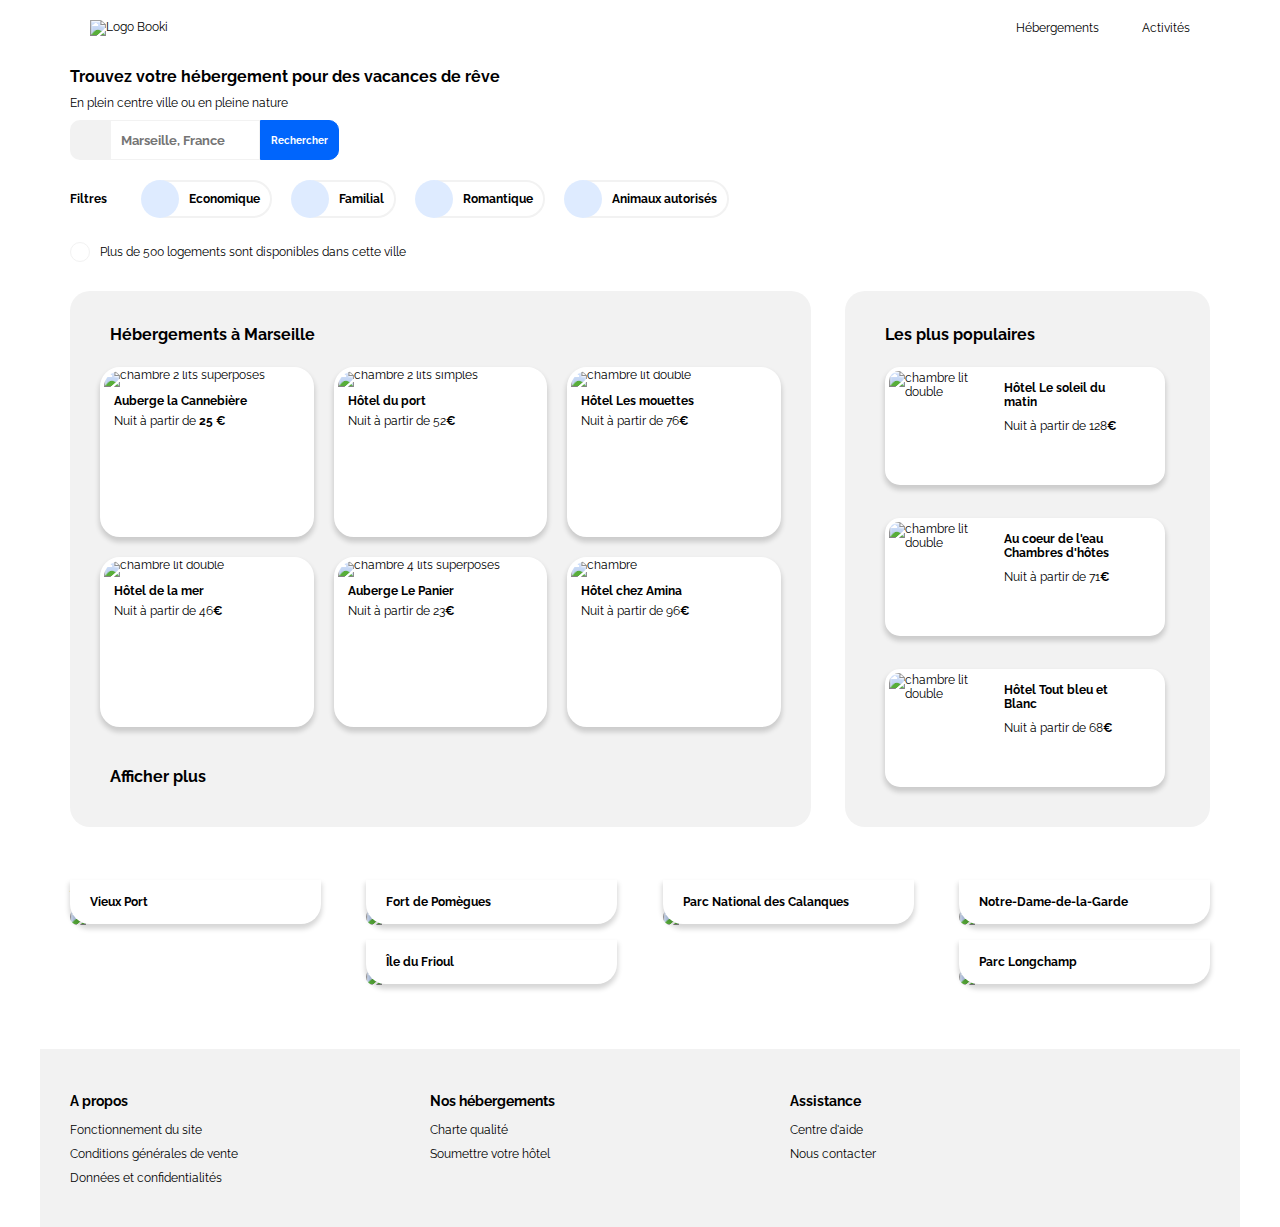
==== commit a04f91d9: "tablette4" ====
--- a/index1.html
+++ b/index1.html
@@ -20,7 +20,6 @@
     <title>Booki</title>
   </head>
   <body>
-                                                                        <!-- BARRE DE NAVIGATION -->
     <nav class="navigation">
       <div>
         <img class="nav_logo_gauche" src="images/logo/Booki.png" alt="Logo Booki" />
@@ -37,71 +36,76 @@
         <span>En plein centre ville ou en pleine nature</span>
       </div>
 
-                                                                        <!-- Formulaire -->
-
-
-      <div class="formulaire">
-        <form method="post" action="traitement.php">
-          <i class="fas fa-map-marker-alt icone_lieu"></i>
-          <label for="ville"></label>
+                                                                        <!------ Formulaire -------->
+
+
+      <!-- <div class="formulaire"> -->
+        <form class="formulaire" method="post" action="traitement.php">
+          <div class="icone_lieu">
+            <i class="fas fa-map-marker-alt"></i>
+          </div>
+          <!-- <label for="ville"></label> -->
           <input
             type="text"
             class="ville"
             name="ville"
+            placeholder="Marseille, France"
             autocomplete="off"
             id="ville"
-          />
+            />
+            <button type="button" class="loupe">
+               <i class="fas fa-search icone_loupe"></i>
+            </button>
           <input type="button" class="bouton_texte" value="Rechercher" />
-          <button type="button" class="loupe">
-            <i class="fas fa-search icone_loupe"></i>
-          </button>
         </form>
-      </div>
-                                                                      <!-- FILTRES -->
-      <div class="filtres">
+      <!-- </div> -->
+
+      <div class="titre_filtres">
+        
         <p class="texte_filtres">Filtres</p>
-
-        <div class="filtre filtre_economique">
-          <div class="rond">
-            <div>
-              <i
-                class="fas fa-money-bill-wave icone"
-                style="font-size: 12px"
-              ></i>
-            </div>
-          </div>
-          <div>Economique</div>
+        <div class="filtres">
+          <div class="filtre filtre_economique">
+            <div class="rond">
+              <div>
+                <i
+                  class="fas fa-money-bill-wave icone"
+                  style="font-size: 12px"
+                ></i>
+              </div>
+            </div>
+            <div>Economique</div>
+          </div>
+
+          <div class="filtre filtre_familial">
+            <div class="rond">
+              <div>
+                <i class="fas fa-child icone" style="font-size: 14px"></i>
+              </div>
+            </div>
+            <div>Familial</div>
+          </div>
+
+          <div class="filtre filtre_romantique">
+            <div class="rond">
+              <div>
+                <i class="fas fa-heart icone" style="font-size: 14px"></i>
+              </div>
+            </div>
+            <div>Romantique</div>
+          </div>
+
+          <div class="filtre filtre_animaux">
+            <div class="rond">
+              <div>
+                <i class="fas fa-dog icone" style="font-size: 14px"></i>
+              </div>
+            </div>
+            <div>Animaux autorisés</div>
+          </div>
         </div>
-
-        <div class="filtre filtre_familial">
-          <div class="rond">
-            <div>
-              <i class="fas fa-child icone" style="font-size: 14px"></i>
-            </div>
-          </div>
-          <div>Familial</div>
-        </div>
-
-        <div class="filtre filtre_romantique">
-          <div class="rond">
-            <div>
-              <i class="fas fa-heart icone" style="font-size: 14px"></i>
-            </div>
-          </div>
-          <div>Romantique</div>
-        </div>
-
-        <div class="filtre filtre_animaux">
-          <div class="rond">
-            <div>
-              <i class="fas fa-dog icone" style="font-size: 14px"></i>
-            </div>
-          </div>
-          <div>Animaux autorisés</div>
-        </div>
-      </div>
-
-                                                                      <!-- Info -->
+      </div>
+
+      <!-- Info -->
 
       <div class="info">
         <div class="rond_info">
@@ -116,7 +120,7 @@
     <main>
 
       <div class="section_h_p">
-                                                                      <!--HEBERGEMENTS A MARSEILLE-->
+                                                                      <!------- HEBERGEMENTS A MARSEILLE-------->
 
 
         <section class="section_h">
--- a/style1.css
+++ b/style1.css
@@ -11,15 +11,15 @@
 
                                                         /* configuration pour un écran de plus de 992px  */
 body {
-  width: 1200px;
+  max-width: 1200px;
+  font-size: 12px;
   font-family: "Raleway", sans-serif;
-  font-size: 14px;
   margin: auto;
 }
 
 .navigation, header, main {
-  padding-left: 40px;
-  padding-right: 40px;
+  padding-left: 30px;
+  padding-right: 30px;
 }
                                                                /* BARRE DE NAVIGATION */
 .navigation {
@@ -29,18 +29,18 @@
   align-items: center;
 } 
 .nav_logo_gauche {
-  width: 100px;
+  max-width: 150px;
+  margin-bottom: 20px;
   padding: 20px 10px 0px 20px;
-  margin-bottom: 20px;
 }
 .nav_logo_centre {
   display: none;
 }
 .navigation a {
+  color: black;
   text-decoration: none;
-  color: black;
   border-top: 3px solid transparent;
-  padding: 28px 20px 10px 20px;
+  padding: 40px 20px 10px 20px;
 }
 .navigation a:hover {
   color: #0065fc;
@@ -56,32 +56,26 @@
 }
 
 .formulaire {
+  height: 40px;
+  margin: 10px 0;
   display: flex;
   text-align: center;
-  justify-content: flex-start;
-}
-
-form {
-  height: 40px;
-  margin: 10px 10px 10px 40px;
-  position: relative;
-}
-label {
+}
+.icone_lieu {
   height: 40px;
   width: 40px;
   background-color: #f2f2f2;
   border-radius: 10px 0px 0px 10px;
-  position: absolute;
-  transform: translate(-40px, 0px);
-}
-.icone_lieu {
-  position: absolute;
+  display:flex;
+  justify-content:center;
+  align-items: center;
+  /* position: absolute;
   z-index: 1;
-  transform: translate(-250%, 120%);
+  transform: translate(-250%, 100%); */
 }
 .ville {
   height: 40px;
-  width:200px;
+  width:150px;
   font-family: "Raleway", sans-serif;
   font-weight: 700;
   background-color: white;
@@ -91,16 +85,16 @@
 }
 .bouton_texte {
   height: 40px;
-  width:100px;
   font-family: "Raleway", sans-serif;
+  font-size: 10px;
   font-weight: 700;
   background-color: #0065fc;
   color: white;
   border: 1px solid #0065fc;
   border-radius: 0px 10px 10px 0px; 
   padding: 10px;
-  position: absolute;  
-  right:-80px;
+  /* position: absolute;  
+  right:0px; */
 }
 .loupe {
   display: none;
@@ -123,11 +117,13 @@
 .texte_filtres {
   margin-right: 20px;
 }
+.titre_filtres {
+  font-weight: 700;
+  display: flex;
+  align-items:baseline;
+}
 .filtres {
-  font-size:16px;
-  font-weight: 700;
-  display: flex;
-  align-items: baseline;
+  display: flex;
 }
 .filtre {
   border: 2px solid #f2f2f2;
@@ -136,7 +132,8 @@
   border-top-left-radius: 20px;
   border-top-right-radius: 20px;
   margin: 10px 5px 5px 20px;
-  padding: 10px 15px 10px 40px;
+  padding: 10px 10px 10px 40px;
+  /* padding-left: 40px; */
   position: relative;
 }
 .info {
@@ -165,7 +162,8 @@
   justify-content: space-between;
 }
 h2 {
-  font-size: 18px;
+  /* max-width: 60%; */
+  font-size: 16px;
   font-weight: bold;
 }
 
@@ -188,17 +186,21 @@
   justify-content: space-between;
 }
 .carte_h {
+  min-width:195px;
+  max-width: 295px;
   height:170px;
-  /* width:200px; */
-  width:30%;
-  line-height:70%;
+  line-height: 80%;;
   background-color: white;
   border: 4px solid white;
   border-radius: 20px;
   box-shadow: 0px 4px 5px 1px rgba(0, 0, 0, 0.16);
   margin: 10px;
+  flex:1;
 }
 .photo_h {
+  /* height:350px;
+  width:240px; */
+  min-width:195px;
   height: 90px;
   width: 100%;
   border-radius: 20px 20px 0 0;
@@ -213,8 +215,8 @@
   justify-content: space-around;
 }
 .nom {
+  font-weight: bold;
   font-size: 12px;
-  font-weight: bold;
   margin-top: 10px;
 }
 .prix {
@@ -247,24 +249,25 @@
   font-weight: bold;
   text-decoration: none;
   color: black;
+  margin-left: 20px;
   margin-top: 30px;
   margin-bottom: 10px;
-  margin-left: 20px;
   display: block;
 }
                                                                     /* LES PLUS POPULAIRES */
 aside {
-  width:32%;
+  width: 32%;
+  background-color: #f2f2f2;
+  border-radius: 20px;
   margin-top: 20px;
-  background-color: #f2f2f2;
-  padding: 30px 30px 10px 30px;
-  border-radius: 20px;
+  padding: 20px;
 }
 aside h2 {
-  width: 80%;
+  /* width: 80%; */
+  flex:1;
 }
 .titre {
-  width: 100%;
+  margin:0px 20px;
   display: flex;
   justify-content: space-between;
   align-items: baseline;
@@ -277,15 +280,16 @@
 }
 .cartes_p {
   min-height: 420px;
-  max-width: 310px;
-  margin-bottom: 20px;
+  min-width: 248px;
+  margin: 10px 20px 20px 20px;
   display: flex;
   flex-direction: column;
   justify-content: space-between;
 }
 .carte_p {
-  height: 118px;
-  width: 306px;
+  max-height: 118px;
+  min-width: 240px;
+  max-width: 280px;
   background-color: white;
   border-radius: 15px;
   box-shadow: 0px 4px 5px 1px rgba(0, 0, 0, 0.16);
@@ -298,7 +302,7 @@
 } 
 .photo_p {
   height: 110px;
-  width: 40%;
+  width: 95px;
   border-radius: 10px 0px 0px 10px;
   object-fit: cover;
 }
@@ -323,34 +327,34 @@
   margin: 50px 0px 20px 0px;
 } 
 .activites {
+  width:auto;
   height: auto;
-  width:auto;
   display: flex;
   justify-content: space-between;
   flex-wrap: wrap;
 }
 .photo_1{
-  height:340px;
+  height:367px;
   width: 250px;
 }
 .photo_2 {
-  height: 160px;
+  height: 190px;
   width: 250px;
 }
 .photo_5 {
-  height: 120px;
-  width: 250px;
-}
-.photo_3 {
-  height: 340px;
-  width: 250px;
-}
-.photo_4 {
   height: 130px;
   width: 250px;
 }
+.photo_3 {
+  height: 367px;
+  width: 250px;
+}
+.photo_4 {
+  height: 164px;
+  width: 250px;
+}
 .photo_6 {
-  height: 150px;
+  height: 164px;
   width: 250px;
 }
 
@@ -369,10 +373,10 @@
   width: 100%;
   font-weight: 700;
   background-color: white;
+  padding: 15px 20px;
   border-radius: 0 0 20px 20px;
   box-shadow: 0px 4px 5px 1px rgba(0, 0, 0, 0.16);
-  padding: 20px;
-  transform: translate(0px, -35px);
+  transform: translate(0px, -45px);
 }
                                                                                 /* FOOTER */
 .nav_footer {
@@ -408,66 +412,84 @@
                                                         /* configuration pour un écran de tablette de 768px à 992px */
 
  @media all and (min-width: 768px) and (max-width: 992px) {
-  body {
-    width:70%;
-    margin:auto;
-  }
+
   /* .navigation {
     width:70%;
     margin:auto;
   } */
-  .loupe {
+.loupe {
     display: none;
   }
-  .header {
-    display: flex;
-    flex-direction: column;
-    align-items:center;
-  }
-  .formulaire {
-    display: flex;
-    justify-content: center;
-  }
-  .filtres, .info {
-    flex-wrap: wrap;
-    justify-content:center;
-
-  }
-
-  .section_h, aside, .section_a, .nav_footer {
-    width:70%;
+.header {
+  display: flex;
+  flex-direction: column;
+  align-items:center;
+}
+.formulaire {
+  display: flex;
+  justify-content: center;
+}
+.titre_filtres, .info {
+  justify-content:center;
+}
+
+.section_h, aside, .section_a, .nav_footer {
+    width:100%;
     margin:auto;
   }
-  .section_h_p {
+ .section_h_p {
     min-height: 860px;
+    row-gap: 20px;
+    flex-direction: column-reverse;
+  }
+  aside {
+    max-width: 859px;
   }
   .cartes_p {
-    min-height:100px;
-    max-width:none;
     width: 100%;
+    min-height:auto;
+    min-width: 260px;
+    margin:auto;
+    padding:10px;
+    row-gap: 20px;
+    column-gap: 10px;
     flex-direction: row;
     flex-wrap:wrap;
     align-content:space-between;
+
   }
   .carte_p {
-    width: 240px;
+    width: 230px;
   } 
-} 
+  .details_populaires {
+    margin-left:15px;
+    padding-right: 5px;
+  }
+  .photo_p {
+    width: 40%;
+  }
+  .photo_3 {
+    height:355px;
+  }
+  .photo_4 {
+    height:145px;
+  }
+ } 
 
 
                                                      /* configuration pour écran de téléphone jusqu'à 768px */
 
 @media all and (max-width: 768px) {
 
-  body {
-    max-width: 310px;
-    margin:auto;
-  }
-  .navigation, header, main {
-    padding-left:0px;
-    padding-right:0px;
-  }
-                                    /* BARRE DE NAVIGATION */
+body {
+  min-width: 300px;
+  /* width:45%; */
+  /* margin:auto; */
+}
+.navigation, header, main {
+  padding-left:0px;
+  padding-right:0px;
+}
   .navigation {
     flex-direction: column;
     align-content: center;
@@ -489,45 +511,41 @@
     display:none;
   }
   .nav_logo_centre{
+    display: block;
     width: 120px;
     padding: 20px 10px 0px 20px;
-    display: block;
-  }
-  .nav_a_h {
-    width: 100%;   
-    display: flex;
-    justify-content: space-between;
-  }
-  .nav_h,.nav_a {
-    width:50%;
-    text-align: center;
-  }
-                                                      /* HEADER */
-  header {
-    width: 270px;
-    margin: auto;   
-  }
-  h1 {
-    font-size: 18px;
-  }
-  .header {  
+  }
+ .nav_a_h {
+  display: flex;
+  justify-content: space-between;
+  width: 100%;   
+ }
+ .nav_h,.nav_a {
+   width:50%;
+   text-align: center;
+ }
+ header {
+    margin: 0 20px;
+   } 
+ h1 {
+   font-size: 18px;
+ }
+  .header { 
     display: flex;
     flex-direction: column;
     align-items:flex-start;
   }
-                                                       /* FORMULAIRE */
   .formulaire {
-    padding:15px 0px 15px 0px;
     display: flex;
     text-align: center;
-    justify-content: flex-start;
-  }
-  form {
+    justify-content:flex-start;
+  }
+  /* form {
     position:relative;
-  }
-  ville {
-    width: 230px;
-  }
+  } */
+.ville {
+  width: 180px;
+}
   .loupe {
     height: 40px;
     width: 40px;
@@ -535,68 +553,81 @@
     border: 1px solid #0065fc;
     background-color: #0065fc;
     color: white;
-    position:absolute;
+    display:inline-flex;
+    justify-content: center;
+    align-items: center;
+    /* position:absolute;
     right:0px;
-    display:inline-block;
+    display:inline-block; */
   }
   .icone_loupe {
-    font-size:10px;
+    font-size:16px;
   }
   .bouton_texte {
     display: none;
   }
-                                                    /* FILTRES */
+  .titre_filtres {
+    flex-direction: column;
+    margin-top:20px;
+  }
   .filtres {
-    max-width: 289px;
+    /* max-width: 300px; */
     display: flex;
     flex-wrap: wrap;
   }
   .texte_filtres {
-    flex-basis: 150px;
+    margin-top:0;
+    /* flex-basis: 150px; */
   }
   .filtre {
     margin: 0px 10px 10px 5px;
     padding: 10px 10px 10px 35px;
   }
-                                                        /* INFO */
   .rond_info {
-    width: 28px;
+    width: 20px;
     margin-left: 5px;
   }
-                                                        /* MAIN */
   .section_h_p {
     flex-direction: column-reverse;
+  }
+  aside {
+    width: 100%;
+    padding:20px 0;
+    border-radius:0;
+  }
+  .carte_p {
+    width: 100%;
+    row-gap: 20px;
   }
   .section_h {
     width: 100%;
     background-color: white;
     margin-top:0px;
-  }
-  aside {
-    width: 100%;
-    border-radius:0;
-  }
+    /* padding:0 20px; */
+  }
+
   h2 {
     width: 100%;
+    margin-left:0;
     font-size: 18px;
-    margin-left:0;
-  }
-                                                /* HEBERGEMENTS A MARSEILLE */
-  .hebergements {
-    display: flex;
   }
   .section_h h2 {
     padding-bottom: 10px;
     padding-left:0px;
   }
+  .hebergements {
+    display: flex;
+    flex-direction:column;
+  } 
   .cartes {
-    height:1150px;
-  }
+    flex-direction: column;
+    row-gap: 20px;
+} 
   .carte_h {
     height:174px;
     width:100%;
+    margin:0;
     box-shadow: 0px 4px 5px 1px rgba(0, 0, 0, 0.16);
-    margin:0;
   }
   .details_hebergements {
     line-height: 80%;
@@ -604,37 +635,32 @@
   .plus {
     margin-left: 0px;
   }
-                                              /* LES PLUS POPULAIRES */
-  .carte_p {
-    width: 100%;
-  }
-                                              /* ACTIVITES A MARSEILLE */
-  .section_a {
-    height: auto;
-    padding:0 20px;
-  }
-  .activites {
-    height:1200px;
-    flex-direction:column;
-  }
-  .carte_a {
-    height: 174px;
-    width: 100%;
-  }
-  .photo_a {
-    height: 150px;
-  }
-  .activite_2_5, .activite_4_6 {
-    height: 380px;
-  }
-                                                          /* FOOTER */
-  .nav_footer {
-    width:100%;
-    margin-top: 20px;
-    flex-direction:column;
-  }
-  .nav {
-    width: 100%;
-    padding: 10px 20px 10px 20px;
-  }
+
+.section_a {
+  height: auto;
+  padding:0 20px;
+}
+.activites {
+  height:1200px;
+  flex-direction:column;
+}
+.carte_a {
+  height: 174px;
+  width: 100%;
+}
+.photo_a {
+  height: 150px;
+}
+.activite_2_5, .activite_4_6 {
+  height: 380px;
+}
+.nav_footer {
+  width:100%;
+  margin-top: 20px;
+  flex-direction:column;
+}
+.nav {
+  width: 100%;
+  padding: 10px 20px 10px 20px;
+ }
 } 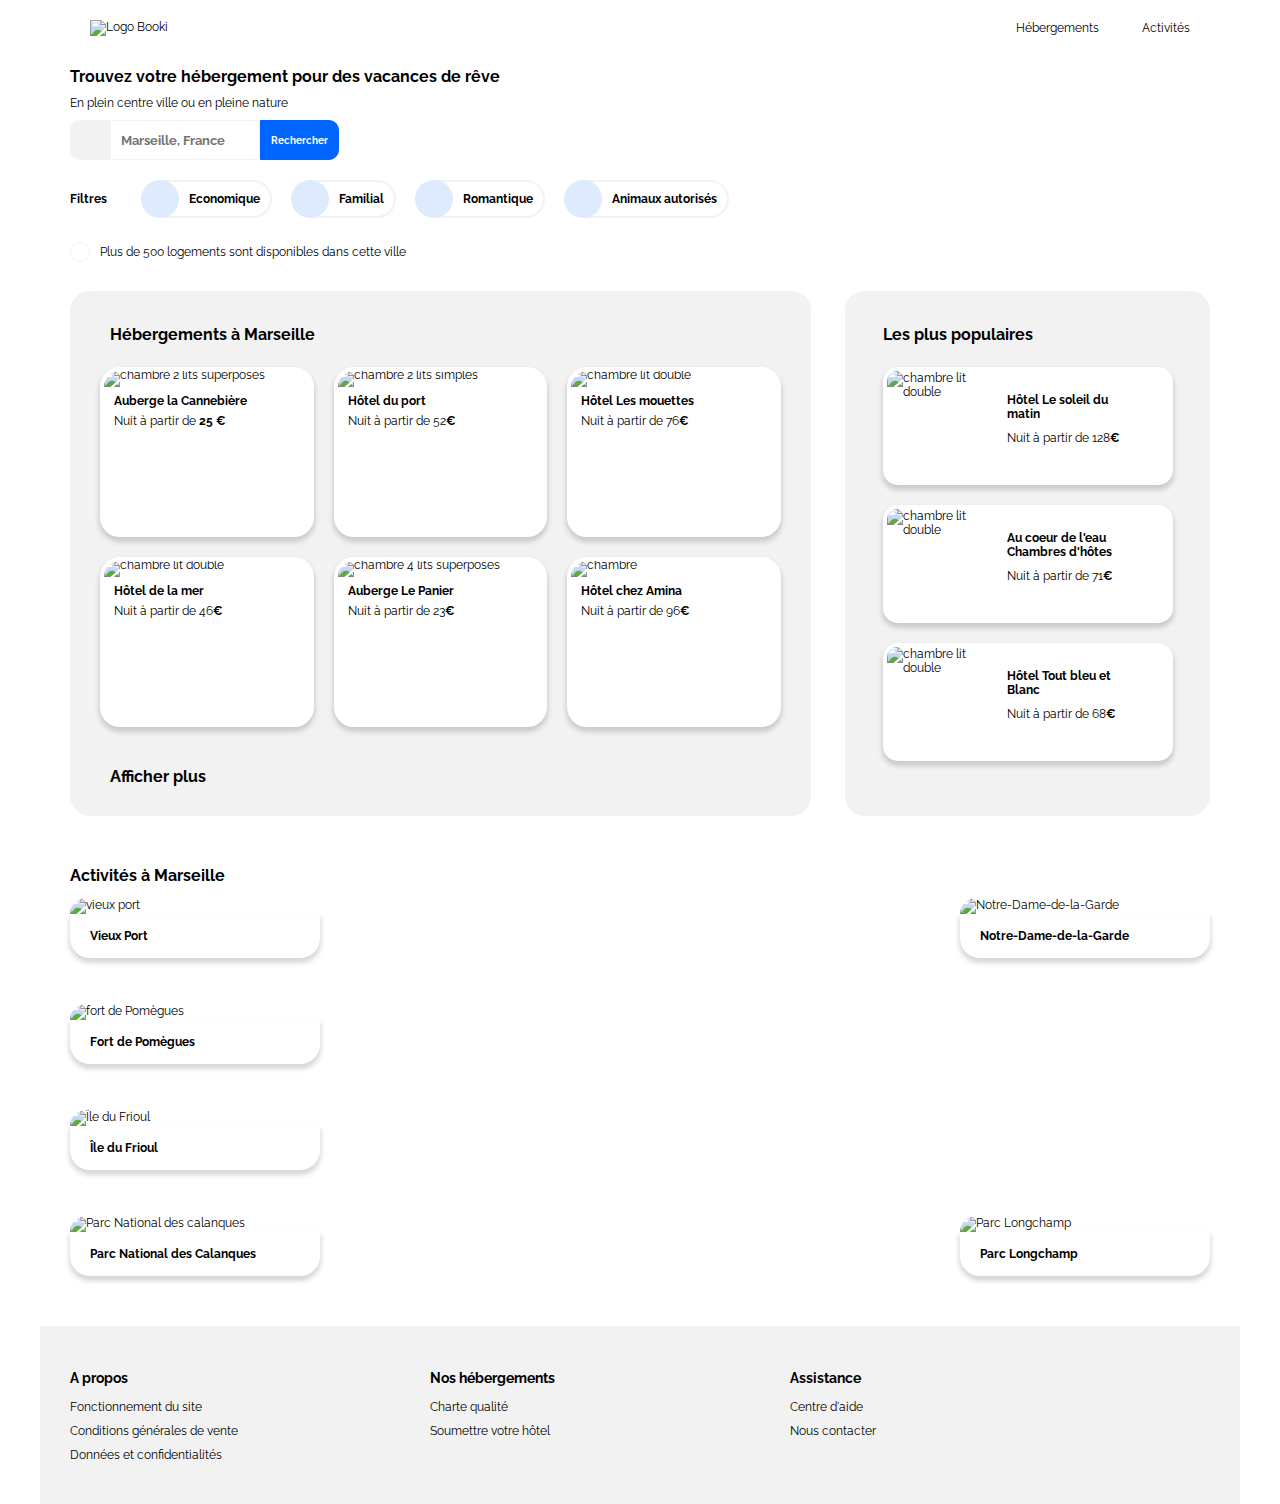
==== commit 31ba2f10: "telephone3" ====
--- a/index1.html
+++ b/index1.html
@@ -40,11 +40,12 @@
 
 
       <!-- <div class="formulaire"> -->
+        
         <form class="formulaire" method="post" action="traitement.php">
           <div class="icone_lieu">
             <i class="fas fa-map-marker-alt"></i>
           </div>
-          <!-- <label for="ville"></label> -->
+      
           <input
             type="text"
             class="ville"
@@ -52,13 +53,13 @@
             placeholder="Marseille, France"
             autocomplete="off"
             id="ville"
-            />
-            <button type="button" class="loupe">
-               <i class="fas fa-search icone_loupe"></i>
-            </button>
+          />      
+          <button type="button" class="loupe">
+            <i class="fas fa-search icone_loupe"></i>
+          </button>
           <input type="button" class="bouton_texte" value="Rechercher" />
         </form>
-      <!-- </div> -->
+  
 
       <div class="titre_filtres">
         
@@ -256,82 +257,82 @@
 
 
         <aside>
-          <div class="titre">
-            <h2>Les plus populaires</h2>
-            <i class="fas fa-chart-line icone_fleche" style="font-size: 20px"></i>
-          </div>
-
-          <!-- <div class="populaires"> -->
-            <div class="cartes_p">
-              <div class="carte_p carte_p1">
-                <img
-                  src="images/hebergements/4_small/emile-guillemot-Bj_rcSC5XfE-unsplash.jpg"
-                  alt="chambre lit double"
-                  class="photo_p"
-                />
-
-                <div class="details_populaires">
-                  <div>
-                    <div class="nom">Hôtel Le soleil du matin</div>
-                    <div class="prix">Nuit à partir de 128<strong>€</strong></div>
-                  </div>
-                  <div class="etoile_p">
-                    <i class="fas fa-star star"></i>
-                    <i class="fas fa-star star"></i>
-                    <i class="fas fa-star star"></i>
-                    <i class="fas fa-star star"></i>
-                    <i class="fas fa-star star"></i>
-                  </div>
-                </div>
-              </div>
+          <div class="populaires">
+            <div class="titre">
+              <h2>Les plus populaires</h2>
+              <i class="fas fa-chart-line icone_fleche" style="font-size: 20px"></i>
+            </div>
+
+              <div class="cartes_p">
+                <div class="carte_p carte_p1">
+                  <img
+                    src="images/hebergements/4_small/emile-guillemot-Bj_rcSC5XfE-unsplash.jpg"
+                    alt="chambre lit double"
+                    class="photo_p"
+                  />
+
+                  <div class="details_populaires">
+                    <div>
+                      <div class="nom">Hôtel Le soleil du matin</div>
+                      <div class="prix">Nuit à partir de 128<strong>€</strong></div>
+                    </div>
+                    <div class="etoile_p">
+                      <i class="fas fa-star star"></i>
+                      <i class="fas fa-star star"></i>
+                      <i class="fas fa-star star"></i>
+                      <i class="fas fa-star star"></i>
+                      <i class="fas fa-star star"></i>
+                    </div>
+                  </div>
+                </div>
+              
+                <div class="carte_p carte_p2">
+                  <img
+                    src="images/hebergements/4_small/aw-creative-VGs8z60yT2c-unsplash.jpg"
+                    alt="chambre lit double"
+                    class="photo_p"
+                  />
+
+                  <div class="details_populaires">
+                    <div>
+                      <div class="nom">Au coeur de l'eau Chambres d'hôtes</div>
+                      <div class="prix">Nuit à partir de 71<strong>€</strong></div>
+                    </div>
+
+                    <div class="etoile_p">
+                      <i class="fas fa-star star"></i>
+                      <i class="fas fa-star star"></i>
+                      <i class="fas fa-star star"></i>
+                      <i class="fas fa-star star"></i>
+                      <i class="fas fa-star star"></i>
+                    </div>
+                  </div>
+                </div>
             
-              <div class="carte_p carte_p2">
-                <img
-                  src="images/hebergements/4_small/aw-creative-VGs8z60yT2c-unsplash.jpg"
-                  alt="chambre lit double"
-                  class="photo_p"
-                />
-
-                <div class="details_populaires">
-                  <div>
-                    <div class="nom">Au coeur de l'eau Chambres d'hôtes</div>
-                    <div class="prix">Nuit à partir de 71<strong>€</strong></div>
-                  </div>
-
-                  <div class="etoile_p">
-                    <i class="fas fa-star star"></i>
-                    <i class="fas fa-star star"></i>
-                    <i class="fas fa-star star"></i>
-                    <i class="fas fa-star star"></i>
-                    <i class="fas fa-star star"></i>
-                  </div>
-                </div>
-              </div>
-            
-
-              <div class="carte_p carte_p3">
-                <img
-                  src="images/hebergements/4_small/febrian-zakaria-sjvU0THccQA-unsplash.jpg"
-                  alt="chambre lit double"
-                  class="photo_p"
-                />
-                <div class="details_populaires">
-                  <div>
-                    <div class="nom">Hôtel Tout bleu et Blanc</div>
-
-                    <div class="prix">Nuit à partir de 68<strong>€</strong></div>
-                  </div>
-                  <div class="etoile_p">
-                    <i class="fas fa-star star"></i>
-                    <i class="fas fa-star star"></i>
-                    <i class="fas fa-star star"></i>
-                    <i class="fas fa-star star"></i>
-                    <i class="fas fa-star star"></i>
-                  </div>
-                </div>
-              </div>
-            </div>
-          <!-- </div> -->
+
+                <div class="carte_p carte_p3">
+                  <img
+                    src="images/hebergements/4_small/febrian-zakaria-sjvU0THccQA-unsplash.jpg"
+                    alt="chambre lit double"
+                    class="photo_p"
+                  />
+                  <div class="details_populaires">
+                    <div>
+                      <div class="nom">Hôtel Tout bleu et Blanc</div>
+
+                      <div class="prix">Nuit à partir de 68<strong>€</strong></div>
+                    </div>
+                    <div class="etoile_p">
+                      <i class="fas fa-star star"></i>
+                      <i class="fas fa-star star"></i>
+                      <i class="fas fa-star star"></i>
+                      <i class="fas fa-star star"></i>
+                      <i class="fas fa-star star"></i>
+                    </div>
+                  </div>
+                </div>
+              </div>
+          </div>
         </aside>
       </div>
 
@@ -343,76 +344,80 @@
         <h2 id="Activites">Activités à Marseille</h2>
 
         <div class="activites">
-          <div class="carte_a activite_1">
-            <div>
+
+         
+
+            <div class="carte_a activite_1">
               <img
                 src="images/activites/4_small/reno-laithienne-QUgJhdY5Fyk-unsplash.jpg"
                 alt="vieux port"
-                class="photo_a photo_1"
+                class="photo_a photo_1 "
               />
-            </div>
-            <div class="legende">Vieux Port</div>
-          </div>
-
-          <div class="carte_a activite_2_5">
-            <div class="activite_2">
+            
+              <div class="legende">Vieux Port</div>
+            </div>
+        
+      
+            <div class="carte_a activite_2">
               <img
                 src="images/activites/4_small/paul-hermann-QFTrLdQIRhI-unsplash.jpg"
                 alt="fort de Pomègues"
                 class="photo_a photo_2"
-              />
-
-              <div class="legende">Fort de Pomègues</div>
-            </div>
-
-            <div class="activite_5">
-              <img
-                src="images/activites/4_small/kevin-hikari-rV_Qd1l-VXg-unsplash.jpg"
-                alt="Île du Frioul"
-                class="photo_a photo_5"
-              />
-
-              <div class="legende">Île du Frioul</div>
-            </div>
-          </div>
-
-          <div class="carte_a activite_3">
-            <div>
-              <img
+                />
+                
+                <div class="legende">Fort de Pomègues</div>
+              </div>
+              
+              <div class="carte_a activite_5">
+                <img
+                 src="images/activites/4_small/kevin-hikari-rV_Qd1l-VXg-unsplash.jpg"
+                 alt="Île du Frioul"
+                 class="photo_a photo_5"
+                />
+              
+                <div class="legende">Île du Frioul</div>
+              </div>
+              
+              <div class="carte_a activite_3">
+                <img
                 src="images/activites/4_small/kilyan-sockalingum-NR8-cBCN3aI-unsplash.jpg"
                 alt="Parc National des calanques"
                 class="photo_a photo_3"
-              />
-            </div>
-            <div class="legende">Parc National des Calanques</div>
-          </div>
-
-          <div class="carte_a activite_4_6">
-            <div class="activite_4">
-              <div>
-                <img
-                  src="images/activites/4_small/florian-wehde-xW9e8gdotxI-unsplash.jpg"
-                  alt="Notre-Dame-de-la-Garde"
-                  class="photo_a photo_4"
-                />
-              </div>
+                />
+                
+                <div class="legende">Parc National des Calanques</div>
+              </div>
+              
+
+              <div class="carte_a activite_4">
+                
+                <img
+                src="images/activites/4_small/florian-wehde-xW9e8gdotxI-unsplash.jpg"
+                alt="Notre-Dame-de-la-Garde"
+                class="photo_a photo_4"
+                />
+              
               <div class="legende">Notre-Dame-de-la-Garde</div>
             </div>
-
-            <div class="activite_6">
-              <div>
-                <img
-                  src="images/activites/4_small/lena-paulin-wH2-EJoDcV0-unsplash.jpg"
-                  alt="Parc Longchamp"
-                  class="photo_a photo_6"
-                />
-              </div>
-              <div class="legende">Parc Longchamp</div>
-            </div>
-          </div>
-        </div>
-      </section>
-    </main>
+              
+                
+              <div class="carte_a activite_6">
+                 <div>
+                  <img
+                    src="images/activites/4_small/lena-paulin-wH2-EJoDcV0-unsplash.jpg"
+                    alt="Parc Longchamp"
+                    class="photo_a photo_6"
+                    />
+                  </div>
+                  <div class="legende">Parc Longchamp</div>
+              </div>
+
+
+            
+            
+          </div>
+       </section>
+      </main>
     <footer class="nav_footer">
       <div class="nav">
         <h3>A propos</h3>
@@ -447,3 +452,4 @@
     </footer>
   </body>
 </html>
+</section>--- a/style1.css
+++ b/style1.css
@@ -134,7 +134,17 @@
   margin: 10px 5px 5px 20px;
   padding: 10px 10px 10px 40px;
   /* padding-left: 40px; */
+  cursor: pointer;
   position: relative;
+}
+.filtre:hover {
+  color:#0065fc;
+}
+.filtre:active {
+  background-color: #f2f2f2;
+}
+.filtre:focus {
+  background-color: #f2f2f2;
 }
 .info {
   margin-top:10px;
@@ -158,7 +168,7 @@
                                                                      /* MAIN */
 .section_h_p {
   display: flex;
-  flex-wrap: wrap;
+  flex-flow:row wrap;
   justify-content: space-between;
 }
 h2 {
@@ -182,7 +192,7 @@
 
 .cartes {
   display: flex;
-  flex-wrap: wrap;
+  flex-flow:row wrap;
   justify-content: space-between;
 }
 .carte_h {
@@ -260,14 +270,14 @@
   background-color: #f2f2f2;
   border-radius: 20px;
   margin-top: 20px;
-  padding: 20px;
+  padding: 20px 0;
 }
 aside h2 {
   /* width: 80%; */
   flex:1;
 }
 .titre {
-  margin:0px 20px;
+  /* margin:0px 20px; */
   display: flex;
   justify-content: space-between;
   align-items: baseline;
@@ -276,20 +286,31 @@
   color: black;
 }
 .populaires {
-  margin-top:10px;
-}
+  max-width: 340px;
+  margin: auto;
+  padding:0 25px;
+  row-gap: 10px;
+  display:flex;
+  flex-direction: column;
+  justify-content: space-around;
+
+} 
 .cartes_p {
-  min-height: 420px;
+  /* min-height: 420px;
   min-width: 248px;
-  margin: 10px 20px 20px 20px;
+  margin: 10px 20px 20px 20px; */
+  /* margin-top: 20px; */
+  row-gap: 20px;
   display: flex;
   flex-direction: column;
-  justify-content: space-between;
+  align-items: center;
+  /* justify-content: space-between; */
 }
 .carte_p {
-  max-height: 118px;
-  min-width: 240px;
-  max-width: 280px;
+  width:100%;
+  /* max-height: 118px;
+  min-width: 248px;
+  max-width: 300px; */
   background-color: white;
   border-radius: 15px;
   box-shadow: 0px 4px 5px 1px rgba(0, 0, 0, 0.16);
@@ -302,17 +323,19 @@
 } 
 .photo_p {
   height: 110px;
-  width: 95px;
+  width: 100px;
   border-radius: 10px 0px 0px 10px;
   object-fit: cover;
 }
 .details_populaires {
+  min-width: 140px;                   /*pour éviter que le texte sorte de la carte */
+  max-width: 155px;
   width: 55%;
   margin-left: 20px;
   padding-right:20px;
   display: flex;
   flex-direction: column;
-  justify-content: space-between;
+  justify-content: space-around;
 }
 
 .carte_p2 i:last-child {
@@ -325,62 +348,75 @@
 .section_a {
   width: 100%;
   margin: 50px 0px 20px 0px;
-} 
+ } 
 .activites {
   width:auto;
-  height: auto;
-  display: flex;
+  height: 378px;
+  row-gap: 20px;
+  column-gap: 20px;
+  display: flex;
+  flex-direction:column;
+  flex-wrap: wrap;
+  align-content:space-between;
   justify-content: space-between;
-  flex-wrap: wrap;
-}
-.photo_1{
-  height:367px;
-  width: 250px;
-}
-.photo_2 {
-  height: 190px;
-  width: 250px;
-}
-.photo_5 {
-  height: 130px;
-  width: 250px;
-}
-.photo_3 {
-  height: 367px;
-  width: 250px;
-}
-.photo_4 {
-  height: 164px;
-  width: 250px;
-}
-.photo_6 {
-  height: 164px;
-  width: 250px;
-}
+} 
 
 .carte_a {
   width: 22%;
-  display: inline-block;
+  min-width: 205px;
+  max-width: 250px;
+  cursor: pointer;
   border-radius: 20px;
 }
+.carte_a:hover {
+  color:#0065fc;
+}
+
 .photo_a {
+  width:100%;
+  min-width:205px;
+  max-width:250px;
+  border-radius: 20px 20px 0px 0px;
+  object-fit: cover;
+}
+.photo_1 {
+  height:330px;
+  width:100%;
+}
+.photo_2 {
+height:155px;
+width: 100%;
+}
+.photo_3 {
+  height:330px;
   width: 100%;
-  border-radius: 20px 20px 20px 20px;
-  object-fit: cover;
-  position: relative;
-}
+}
+.photo_4 {
+  height:120px;
+  width: 100%;
+}
+.photo_5 {
+ height: 100px;
+  width: 100%;
+}
+.photo_6 {
+height:130px;
+width: 100%;
+}
+
 .legende {
   width: 100%;
+  z-index: 1;
   font-weight: 700;
   background-color: white;
   padding: 15px 20px;
-  border-radius: 0 0 20px 20px;
+  border-radius: 0px 0px 20px 20px;
   box-shadow: 0px 4px 5px 1px rgba(0, 0, 0, 0.16);
-  transform: translate(0px, -45px);
 }
                                                                                 /* FOOTER */
 .nav_footer {
   background-color: #f2f2f2;
+  margin-top:50px;
   display: flex;
   flex-wrap: wrap;
   justify-content: flex-start;
@@ -437,44 +473,74 @@
     width:100%;
     margin:auto;
   }
+aside, .section_h, .section_a {
+  max-width: 859px;
+}
  .section_h_p {
     min-height: 860px;
     row-gap: 20px;
     flex-direction: column-reverse;
   }
-  aside {
+  /* aside {
     max-width: 859px;
+  } */
+  .populaires {
+    /* max-width: none; */
+    margin: auto;
   }
   .cartes_p {
-    width: 100%;
-    min-height:auto;
-    min-width: 260px;
+    max-width: 350px;
+    /* min-height:auto; */
+    /* min-width: 260px; */
     margin:auto;
-    padding:10px;
+    padding: 0;
     row-gap: 20px;
     column-gap: 10px;
-    flex-direction: row;
-    flex-wrap:wrap;
-    align-content:space-between;
-
+    flex-flow:row wrap;
+    
+    justify-content:space-between;
   }
   .carte_p {
-    width: 230px;
+    width: 100%;
   } 
   .details_populaires {
-    margin-left:15px;
-    padding-right: 5px;
-  }
-  .photo_p {
+    margin-left: 20px;
+    padding-right:20px;
+    /* margin-left:15px;
+    padding-right: 5px; */
+  }
+  .activites {
+    height:600px;
+    margin-bottom: 30px;
+  }
+  /* .carte_a {
+    min-width:200px;
+    max-width:250px;
+  }
+  .photo_a {
+    min-width:200px;
+    max-width:250px;
+  } */
+  .carte_a {
+    width:30%;
+  }
+  .photo_6 {
+    height:330px;
+  }
+  /* .section_a {
+    max-width:859px;
+  } */
+  /* .photo_p {
     width: 40%;
-  }
-  .photo_3 {
+  } */
+  /* .photo_3 {
     height:355px;
   }
   .photo_4 {
     height:145px;
-  }
- } 
+  } */
+  
+} 
 
 
                                                      /* configuration pour écran de téléphone jusqu'à 768px */
@@ -540,11 +606,8 @@
     text-align: center;
     justify-content:flex-start;
   }
-  /* form {
-    position:relative;
-  } */
 .ville {
-  width: 180px;
+  width: 200px;
 }
   .loupe {
     height: 40px;
@@ -553,12 +616,11 @@
     border: 1px solid #0065fc;
     background-color: #0065fc;
     color: white;
-    display:inline-flex;
+    display:flex;
     justify-content: center;
     align-items: center;
-    /* position:absolute;
-    right:0px;
-    display:inline-block; */
+    transform: translate(-10px);
+    
   }
   .icone_loupe {
     font-size:16px;
@@ -594,10 +656,6 @@
     width: 100%;
     padding:20px 0;
     border-radius:0;
-  }
-  .carte_p {
-    width: 100%;
-    row-gap: 20px;
   }
   .section_h {
     width: 100%;
@@ -605,6 +663,22 @@
     margin-top:0px;
     /* padding:0 20px; */
   }
+  .cartes_p {
+    width: 100%;
+    column-gap:20px;
+    display: flex;
+    flex-direction: row;
+    flex-wrap: wrap;
+    justify-content: space-between;
+  }
+  .carte_p {
+    min-width: 250px;
+    max-width: 340px;
+    row-gap: 20px;
+  }
+  /* .photo_p {
+    width: 45%;
+  } */
 
   h2 {
     width: 100%;
@@ -616,17 +690,25 @@
     padding-left:0px;
   }
   .hebergements {
-    display: flex;
     flex-direction:column;
   } 
+
   .cartes {
-    flex-direction: column;
+    display: flex;
+    flex-direction:row;
+    flex-wrap: wrap;
+    justify-content: space-between;
     row-gap: 20px;
+    column-gap: 20px;
 } 
   .carte_h {
     height:174px;
+    min-width: 240px;
+    max-width: 300px;
+    /* row-gap: 20px; */
+    column-gap: 20px;
     width:100%;
-    margin:0;
+    margin:auto;
     box-shadow: 0px 4px 5px 1px rgba(0, 0, 0, 0.16);
   }
   .details_hebergements {
@@ -637,23 +719,29 @@
   }
 
 .section_a {
-  height: auto;
+  height: 1420px;
   padding:0 20px;
+  /* display:flex;
+  flex-direction: column; */
 }
 .activites {
-  height:1200px;
+  height:auto;
+  row-gap: 50px;
+  /* margin:20px; */
   flex-direction:column;
+  align-items:center;
 }
 .carte_a {
   height: 174px;
-  width: 100%;
+  max-width:500px;
+  width:100%;
 }
 .photo_a {
+  max-width:500px;
+  width:100%;
   height: 150px;
 }
-.activite_2_5, .activite_4_6 {
-  height: 380px;
-}
+
 .nav_footer {
   width:100%;
   margin-top: 20px;
@@ -663,4 +751,4 @@
   width: 100%;
   padding: 10px 20px 10px 20px;
  }
-} +} 
